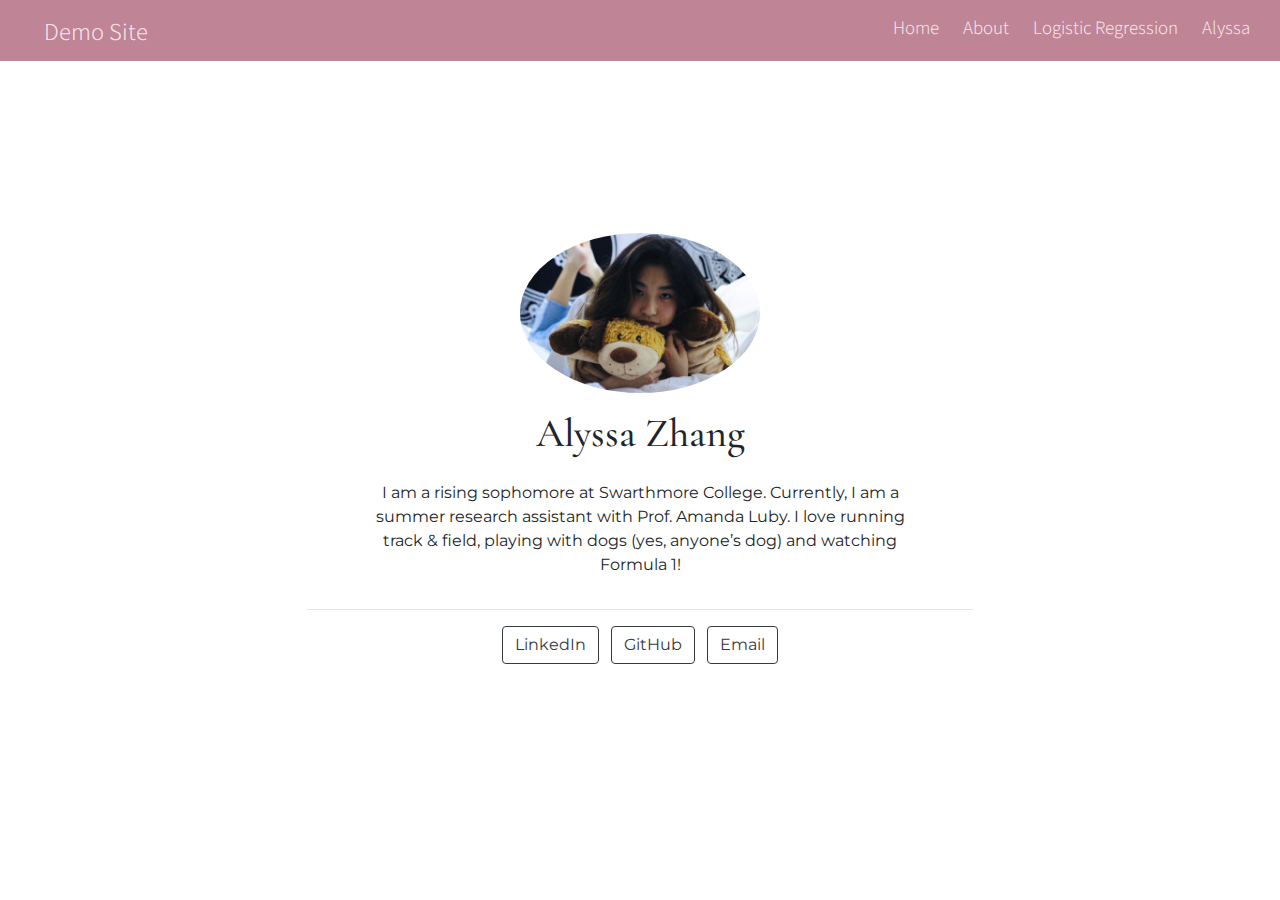
==== docs/alyssa.html @ 3f83a87a "completed logistic.Rmd" ====
<!doctype html>
<html lang="en">
  <head>
    <!-- Required meta tags -->
    <meta charset="utf-8">
    <meta name="viewport" content="width=device-width, initial-scale=1, shrink-to-fit=no">

    <!-- Bootstrap CSS -->
    <link rel="stylesheet" href="https://stackpath.bootstrapcdn.com/bootstrap/4.5.0/css/bootstrap.min.css">

    <title>Alyssa Zhang</title>

    
          <!--radix_placeholder_navigation_in_header-->
          <meta name="distill:offset" content=""/>

          <script type="application/javascript">

            window.headroom_prevent_pin = false;

            window.document.addEventListener("DOMContentLoaded", function (event) {

              // initialize headroom for banner
              var header = $('header').get(0);
              var headerHeight = header.offsetHeight;
              var headroom = new Headroom(header, {
                tolerance: 5,
                onPin : function() {
                  if (window.headroom_prevent_pin) {
                    window.headroom_prevent_pin = false;
                    headroom.unpin();
                  }
                }
              });
              headroom.init();
              if(window.location.hash)
                headroom.unpin();
              $(header).addClass('headroom--transition');

              // offset scroll location for banner on hash change
              // (see: https://github.com/WickyNilliams/headroom.js/issues/38)
              window.addEventListener("hashchange", function(event) {
                window.scrollTo(0, window.pageYOffset - (headerHeight + 25));
              });

              // responsive menu
              $('.distill-site-header').each(function(i, val) {
                var topnav = $(this);
                var toggle = topnav.find('.nav-toggle');
                toggle.on('click', function() {
                  topnav.toggleClass('responsive');
                });
              });

              // nav dropdowns
              $('.nav-dropbtn').click(function(e) {
                $(this).next('.nav-dropdown-content').toggleClass('nav-dropdown-active');
                $(this).parent().siblings('.nav-dropdown')
                   .children('.nav-dropdown-content').removeClass('nav-dropdown-active');
              });
              $("body").click(function(e){
                $('.nav-dropdown-content').removeClass('nav-dropdown-active');
              });
              $(".nav-dropdown").click(function(e){
                e.stopPropagation();
              });
            });
          </script>

          <style type="text/css">

          /* Theme (user-documented overrideables for nav appearance) */

          .distill-site-nav {
            color: rgba(255, 255, 255, 0.8);
            background-color: #0F2E3D;
            font-size: 15px;
            font-weight: 300;
          }

          .distill-site-nav a {
            color: inherit;
            text-decoration: none;
          }

          .distill-site-nav a:hover {
            color: white;
          }

          @media print {
            .distill-site-nav {
              display: none;
            }
          }

          .distill-site-header {

          }

          .distill-site-footer {

          }


          /* Site Header */

          .distill-site-header {
            width: 100%;
            box-sizing: border-box;
            z-index: 3;
          }

          .distill-site-header .nav-left {
            display: inline-block;
            margin-left: 8px;
          }

          @media screen and (max-width: 768px) {
            .distill-site-header .nav-left {
              margin-left: 0;
            }
          }


          .distill-site-header .nav-right {
            float: right;
            margin-right: 8px;
          }

          .distill-site-header a,
          .distill-site-header .title {
            display: inline-block;
            text-align: center;
            padding: 14px 10px 14px 10px;
          }

          .distill-site-header .title {
            font-size: 18px;
            min-width: 150px;
          }

          .distill-site-header .logo {
            padding: 0;
          }

          .distill-site-header .logo img {
            display: none;
            max-height: 20px;
            width: auto;
            margin-bottom: -4px;
          }

          .distill-site-header .nav-image img {
            max-height: 18px;
            width: auto;
            display: inline-block;
            margin-bottom: -3px;
          }



          @media screen and (min-width: 1000px) {
            .distill-site-header .logo img {
              display: inline-block;
            }
            .distill-site-header .nav-left {
              margin-left: 20px;
            }
            .distill-site-header .nav-right {
              margin-right: 20px;
            }
            .distill-site-header .title {
              padding-left: 12px;
            }
          }


          .distill-site-header .nav-toggle {
            display: none;
          }

          .nav-dropdown {
            display: inline-block;
            position: relative;
          }

          .nav-dropdown .nav-dropbtn {
            border: none;
            outline: none;
            color: rgba(255, 255, 255, 0.8);
            padding: 16px 10px;
            background-color: transparent;
            font-family: inherit;
            font-size: inherit;
            font-weight: inherit;
            margin: 0;
            margin-top: 1px;
            z-index: 2;
          }

          .nav-dropdown-content {
            display: none;
            position: absolute;
            background-color: white;
            min-width: 200px;
            border: 1px solid rgba(0,0,0,0.15);
            border-radius: 4px;
            box-shadow: 0px 8px 16px 0px rgba(0,0,0,0.1);
            z-index: 1;
            margin-top: 2px;
            white-space: nowrap;
            padding-top: 4px;
            padding-bottom: 4px;
          }

          .nav-dropdown-content hr {
            margin-top: 4px;
            margin-bottom: 4px;
            border: none;
            border-bottom: 1px solid rgba(0, 0, 0, 0.1);
          }

          .nav-dropdown-active {
            display: block;
          }

          .nav-dropdown-content a, .nav-dropdown-content .nav-dropdown-header {
            color: black;
            padding: 6px 24px;
            text-decoration: none;
            display: block;
            text-align: left;
          }

          .nav-dropdown-content .nav-dropdown-header {
            display: block;
            padding: 5px 24px;
            padding-bottom: 0;
            text-transform: uppercase;
            font-size: 14px;
            color: #999999;
            white-space: nowrap;
          }

          .nav-dropdown:hover .nav-dropbtn {
            color: white;
          }

          .nav-dropdown-content a:hover {
            background-color: #ddd;
            color: black;
          }

          .nav-right .nav-dropdown-content {
            margin-left: -45%;
            right: 0;
          }

          @media screen and (max-width: 768px) {
            .distill-site-header a, .distill-site-header .nav-dropdown  {display: none;}
            .distill-site-header a.nav-toggle {
              float: right;
              display: block;
            }
            .distill-site-header .title {
              margin-left: 0;
            }
            .distill-site-header .nav-right {
              margin-right: 0;
            }
            .distill-site-header {
              overflow: hidden;
            }
            .nav-right .nav-dropdown-content {
              margin-left: 0;
            }
          }


          @media screen and (max-width: 768px) {
            .distill-site-header.responsive {position: relative; min-height: 500px; }
            .distill-site-header.responsive a.nav-toggle {
              position: absolute;
              right: 0;
              top: 0;
            }
            .distill-site-header.responsive a,
            .distill-site-header.responsive .nav-dropdown {
              display: block;
              text-align: left;
            }
            .distill-site-header.responsive .nav-left,
            .distill-site-header.responsive .nav-right {
              width: 100%;
            }
            .distill-site-header.responsive .nav-dropdown {float: none;}
            .distill-site-header.responsive .nav-dropdown-content {position: relative;}
            .distill-site-header.responsive .nav-dropdown .nav-dropbtn {
              display: block;
              width: 100%;
              text-align: left;
            }
          }

          /* Site Footer */

          .distill-site-footer {
            width: 100%;
            overflow: hidden;
            box-sizing: border-box;
            z-index: 3;
            margin-top: 30px;
            padding-top: 30px;
            padding-bottom: 30px;
            text-align: center;
          }

          /* Headroom */

          d-title {
            padding-top: 6rem;
          }

          @media print {
            d-title {
              padding-top: 4rem;
            }
          }

          .headroom {
            z-index: 1000;
            position: fixed;
            top: 0;
            left: 0;
            right: 0;
          }

          .headroom--transition {
            transition: all .4s ease-in-out;
          }

          .headroom--unpinned {
            top: -100px;
          }

          .headroom--pinned {
            top: 0;
          }

          /* adjust viewport for navbar height */
          /* helps vertically center bootstrap (non-distill) content */
          .min-vh-100 {
            min-height: calc(100vh - 100px) !important;
          }

          </style>

          <script src="site_libs/jquery-1.11.3/jquery.min.js"></script>
          <link href="site_libs/font-awesome-5.1.0/css/all.css" rel="stylesheet"/>
          <link href="site_libs/font-awesome-5.1.0/css/v4-shims.css" rel="stylesheet"/>
          <script src="site_libs/headroom-0.9.4/headroom.min.js"></script>
          <script src="site_libs/autocomplete-0.37.1/autocomplete.min.js"></script>
          <script src="site_libs/fuse-6.4.1/fuse.min.js"></script>

          <script type="application/javascript">

          function getMeta(metaName) {
            var metas = document.getElementsByTagName('meta');
            for (let i = 0; i < metas.length; i++) {
              if (metas[i].getAttribute('name') === metaName) {
                return metas[i].getAttribute('content');
              }
            }
            return '';
          }

          function offsetURL(url) {
            var offset = getMeta('distill:offset');
            return offset ? offset + '/' + url : url;
          }

          function createFuseIndex() {

            // create fuse index
            var options = {
              keys: [
                { name: 'title', weight: 20 },
                { name: 'categories', weight: 15 },
                { name: 'description', weight: 10 },
                { name: 'contents', weight: 5 },
              ],
              ignoreLocation: true,
              threshold: 0
            };
            var fuse = new window.Fuse([], options);

            // fetch the main search.json
            return fetch(offsetURL('search.json'))
              .then(function(response) {
                if (response.status == 200) {
                  return response.json().then(function(json) {
                    // index main articles
                    json.articles.forEach(function(article) {
                      fuse.add(article);
                    });
                    // download collections and index their articles
                    return Promise.all(json.collections.map(function(collection) {
                      return fetch(offsetURL(collection)).then(function(response) {
                        if (response.status === 200) {
                          return response.json().then(function(articles) {
                            articles.forEach(function(article) {
                              fuse.add(article);
                            });
                          })
                        } else {
                          return Promise.reject(
                            new Error('Unexpected status from search index request: ' +
                                      response.status)
                          );
                        }
                      });
                    })).then(function() {
                      return fuse;
                    });
                  });

                } else {
                  return Promise.reject(
                    new Error('Unexpected status from search index request: ' +
                                response.status)
                  );
                }
              });
          }

          window.document.addEventListener("DOMContentLoaded", function (event) {

            // get search element (bail if we don't have one)
            var searchEl = window.document.getElementById('distill-search');
            if (!searchEl)
              return;

            createFuseIndex()
              .then(function(fuse) {

                // make search box visible
                searchEl.classList.remove('hidden');

                // initialize autocomplete
                var options = {
                  autoselect: true,
                  hint: false,
                  minLength: 2,
                };
                window.autocomplete(searchEl, options, [{
                  source: function(query, callback) {
                    const searchOptions = {
                      isCaseSensitive: false,
                      shouldSort: true,
                      minMatchCharLength: 2,
                      limit: 10,
                    };
                    var results = fuse.search(query, searchOptions);
                    callback(results
                      .map(function(result) { return result.item; })
                    );
                  },
                  templates: {
                    suggestion: function(suggestion) {
                      var img = suggestion.preview && Object.keys(suggestion.preview).length > 0
                        ? `<img src="${offsetURL(suggestion.preview)}"</img>`
                        : '';
                      var html = `
                        <div class="search-item">
                          <h3>${suggestion.title}</h3>
                          <div class="search-item-description">
                            ${suggestion.description || ''}
                          </div>
                          <div class="search-item-preview">
                            ${img}
                          </div>
                        </div>
                      `;
                      return html;
                    }
                  }
                }]).on('autocomplete:selected', function(event, suggestion) {
                  window.location.href = offsetURL(suggestion.path);
                });
                // remove inline display style on autocompleter (we want to
                // manage responsive display via css)
                $('.algolia-autocomplete').css("display", "");
              })
              .catch(function(error) {
                console.log(error);
              });

          });

          </script>

          <style type="text/css">

          .nav-search {
            font-size: x-small;
          }

          /* Algolioa Autocomplete */

          .algolia-autocomplete {
            display: inline-block;
            margin-left: 10px;
            vertical-align: sub;
            background-color: white;
            color: black;
            padding: 6px;
            padding-top: 8px;
            padding-bottom: 0;
            border-radius: 6px;
            border: 1px #0F2E3D solid;
            width: 180px;
          }


          @media screen and (max-width: 768px) {
            .distill-site-nav .algolia-autocomplete {
              display: none;
              visibility: hidden;
            }
            .distill-site-nav.responsive .algolia-autocomplete {
              display: inline-block;
              visibility: visible;
            }
            .distill-site-nav.responsive .algolia-autocomplete .aa-dropdown-menu {
              margin-left: 0;
              width: 400px;
              max-height: 400px;
            }
          }

          .algolia-autocomplete .aa-input, .algolia-autocomplete .aa-hint {
            width: 90%;
            outline: none;
            border: none;
          }

          .algolia-autocomplete .aa-hint {
            color: #999;
          }
          .algolia-autocomplete .aa-dropdown-menu {
            width: 550px;
            max-height: 70vh;
            overflow-x: visible;
            overflow-y: scroll;
            padding: 5px;
            margin-top: 3px;
            margin-left: -150px;
            background-color: #fff;
            border-radius: 5px;
            border: 1px solid #999;
            border-top: none;
          }

          .algolia-autocomplete .aa-dropdown-menu .aa-suggestion {
            cursor: pointer;
            padding: 5px 4px;
            border-bottom: 1px solid #eee;
          }

          .algolia-autocomplete .aa-dropdown-menu .aa-suggestion:last-of-type {
            border-bottom: none;
            margin-bottom: 2px;
          }

          .algolia-autocomplete .aa-dropdown-menu .aa-suggestion .search-item {
            overflow: hidden;
            font-size: 0.8em;
            line-height: 1.4em;
          }

          .algolia-autocomplete .aa-dropdown-menu .aa-suggestion .search-item h3 {
            font-size: 1rem;
            margin-block-start: 0;
            margin-block-end: 5px;
          }

          .algolia-autocomplete .aa-dropdown-menu .aa-suggestion .search-item-description {
            display: inline-block;
            overflow: hidden;
            height: 2.8em;
            width: 80%;
            margin-right: 4%;
          }

          .algolia-autocomplete .aa-dropdown-menu .aa-suggestion .search-item-preview {
            display: inline-block;
            width: 15%;
          }

          .algolia-autocomplete .aa-dropdown-menu .aa-suggestion .search-item-preview img {
            height: 3em;
            width: auto;
            display: none;
          }

          .algolia-autocomplete .aa-dropdown-menu .aa-suggestion .search-item-preview img[src] {
            display: initial;
          }

          .algolia-autocomplete .aa-dropdown-menu .aa-suggestion.aa-cursor {
            background-color: #eee;
          }
          .algolia-autocomplete .aa-dropdown-menu .aa-suggestion em {
            font-weight: bold;
            font-style: normal;
          }

          </style>


          <!--/radix_placeholder_navigation_in_header-->
          <!--radix_placeholder_site_in_header-->
          <!--/radix_placeholder_site_in_header-->
          
          <style type="text/css">
          body {
            padding-top: 60px;
          }
          </style>
          <style type="text/css">
          /* base variables */

          /* Edit the CSS properties in this file to create a custom
             Distill theme. Only edit values in the right column
             for each row; values shown are the CSS defaults.
             To return any property to the default,
             you may set its value to: unset
             All rows must end with a semi-colon.                      */

          /* Optional: embed custom fonts here with `@import`          */
          /* This must remain at the top of this file.                 */



          html {
            /*-- Main font sizes --*/
            --title-size:      50px;
            --body-size:       1.06rem;
            --code-size:       14px;
            --aside-size:      12px;
            --fig-cap-size:    13px;
            /*-- Main font colors --*/
            --title-color:     #000000;
            --header-color:    rgba(0, 0, 0, 0.8);
            --body-color:      rgba(0, 0, 0, 0.8);
            --aside-color:     rgba(0, 0, 0, 0.6);
            --fig-cap-color:   rgba(0, 0, 0, 0.6);
            /*-- Specify custom fonts ~~~ must be imported above   --*/
            --heading-font:    sans-serif;
            --mono-font:       monospace;
            --body-font:       sans-serif;
            --navbar-font:     sans-serif;  /* websites + blogs only */
          }

          /*-- ARTICLE METADATA --*/
          d-byline {
            --heading-size:    0.6rem;
            --heading-color:   rgba(0, 0, 0, 0.5);
            --body-size:       0.8rem;
            --body-color:      rgba(0, 0, 0, 0.8);
          }

          /*-- ARTICLE TABLE OF CONTENTS --*/
          .d-contents {
            --heading-size:    18px;
            --contents-size:   13px;
          }

          /*-- ARTICLE APPENDIX --*/
          d-appendix {
            --heading-size:    15px;
            --heading-color:   rgba(0, 0, 0, 0.65);
            --text-size:       0.8em;
            --text-color:      rgba(0, 0, 0, 0.5);
          }

          /*-- WEBSITE HEADER + FOOTER --*/
          /* These properties only apply to Distill sites and blogs  */

          .distill-site-header {
            --title-size:       18px;
            --text-color:       rgba(255, 255, 255, 0.8);
            --text-size:        15px;
            --hover-color:      white;
            --bkgd-color:       #0F2E3D;
          }

          .distill-site-footer {
            --text-color:       rgba(255, 255, 255, 0.8);
            --text-size:        15px;
            --hover-color:      white;
            --bkgd-color:       #0F2E3D;
          }

          /*-- Additional custom styles --*/
          /* Add any additional CSS rules below                      */
          </style>
          <style type="text/css">
          /* base variables */

          /* Edit the CSS properties in this file to create a custom
             Distill theme. Only edit values in the right column
             for each row; values shown are the CSS defaults.
             To return any property to the default,
             you may set its value to: unset
             All rows must end with a semi-colon.                      */

          /* Optional: embed custom fonts here with `@import`          */
          /* This must remain at the top of this file.                 */

          @import url('https://fonts.googleapis.com/css2?family=Cormorant+Garamond:wght@500&display=swap');
          @import url('https://fonts.googleapis.com/css2?family=Montserrat:wght@300&display=swap');
          @import url('https://fonts.googleapis.com/css2?family=Noto+Sans+JP&display=swap');
          @import url('https://fonts.googleapis.com/css2?family=Courier+Prime&display=swap');


          html {
            /*-- Main font sizes --*/
            --title-size:      55px;
            --body-size:       1.06rem;
            --code-size:       14px;
            --aside-size:      12px;
            --fig-cap-size:    13px;
            /*-- Main font colors --*/
            --title-color:     #000000;
            --header-color:    rgba(0, 0, 0, 0.8);
            --body-color:      rgba(0, 0, 0, 0.8);
            --aside-color:     rgba(0, 0, 0, 0.6);
            --fig-cap-color:   rgba(0, 0, 0, 0.6);
            /*-- Specify custom fonts ~~~ must be imported above   --*/
            --heading-font:    'Cormorant Garamond', serif;
            --mono-font:       'Courier Prime', monospace;
            --body-font:       'Montserrat', sans-serif;
            --navbar-font:     'Noto Sans JP', sans-serif;  /* websites + blogs only */
          }

          /*-- ARTICLE METADATA --*/
          d-byline {
            --heading-size:    0.6rem;
            --heading-color:   rgba(0, 0, 0, 0.5);
            --body-size:       0.8rem;
            --body-color:      rgba(0, 0, 0, 0.8);
          }

          /*-- ARTICLE TABLE OF CONTENTS --*/
          .d-contents {
            --heading-size:    18px;
            --contents-size:   13px;
          }

          /*-- ARTICLE APPENDIX --*/
          d-appendix {
            --heading-size:    15px;
            --heading-color:   rgba(0, 0, 0, 0.65);
            --text-size:       0.8em;
            --text-color:      rgba(0, 0, 0, 0.5);
          }

          /*-- WEBSITE HEADER + FOOTER --*/
          /* These properties only apply to Distill sites and blogs  */

          .distill-site-header {
            --title-size:       22px;
            --text-color:       rgba(255, 255, 255, 0.8);
            --text-size:        17px;
            --hover-color:      white;
            --bkgd-color:       #C08497;
          }

          .distill-site-footer {
            --text-color:       rgba(255, 255, 255, 0.8);
            --text-size:        15px;
            --hover-color:      white;
            --bkgd-color:       #C08497;
          }

          /*-- Additional custom styles --*/
          /* Add any additional CSS rules below                      */
          </style>
          <style type="text/css">
          /* base style */

          /* FONT FAMILIES */

          :root {
            --heading-default: -apple-system, BlinkMacSystemFont, "Segoe UI", Roboto, Oxygen, Ubuntu, Cantarell, "Fira Sans", "Droid Sans", "Helvetica Neue", Arial, sans-serif;
            --mono-default: Consolas, Monaco, 'Andale Mono', 'Ubuntu Mono', monospace;
            --body-default: -apple-system, BlinkMacSystemFont, "Segoe UI", Roboto, Oxygen, Ubuntu, Cantarell, "Fira Sans", "Droid Sans", "Helvetica Neue", Arial, sans-serif;
          }

          body,
          .posts-list .post-preview p,
          .posts-list .description p {
            font-family: var(--body-font), var(--body-default);
          }

          h1, h2, h3, h4, h5, h6,
          .posts-list .post-preview h2,
          .posts-list .description h2 {
            font-family: var(--heading-font), var(--heading-default);
          }

          d-article div.sourceCode code,
          d-article pre code {
            font-family: var(--mono-font), var(--mono-default);
          }


          /*-- TITLE --*/
          d-title h1,
          .posts-list > h1 {
            color: var(--title-color, black);
          }

          d-title h1 {
            font-size: var(--title-size, 50px);
          }

          /*-- HEADERS --*/
          d-article h1,
          d-article h2,
          d-article h3,
          d-article h4,
          d-article h5,
          d-article h6 {
            color: var(--header-color, rgba(0, 0, 0, 0.8));
          }

          /*-- BODY --*/
          d-article > p,  /* only text inside of <p> tags */
          d-article > ul, /* lists */
          d-article > ol {
            color: var(--body-color, rgba(0, 0, 0, 0.8));
            font-size: var(--body-size, 1.06rem);
          }


          /*-- CODE --*/
          d-article div.sourceCode code,
          d-article pre code {
            font-size: var(--code-size, 14px);
          }

          /*-- ASIDE --*/
          d-article aside {
            font-size: var(--aside-size, 12px);
            color: var(--aside-color, rgba(0, 0, 0, 0.6));
          }

          /*-- FIGURE CAPTIONS --*/
          figure .caption,
          figure figcaption,
          .figure .caption {
            font-size: var(--fig-cap-size, 13px);
            color: var(--fig-cap-color, rgba(0, 0, 0, 0.6));
          }

          /*-- METADATA --*/
          d-byline h3 {
            font-size: var(--heading-size, 0.6rem);
            color: var(--heading-color, rgba(0, 0, 0, 0.5));
          }

          d-byline {
            font-size: var(--body-size, 0.8rem);
            color: var(--body-color, rgba(0, 0, 0, 0.8));
          }

          d-byline a,
          d-article d-byline a {
            color: var(--body-color, rgba(0, 0, 0, 0.8));
          }

          /*-- TABLE OF CONTENTS --*/
          .d-contents nav h3 {
            font-size: var(--heading-size, 18px);
          }

          .d-contents nav a {
            font-size: var(--contents-size, 13px);
          }

          /*-- APPENDIX --*/
          d-appendix h3 {
            font-size: var(--heading-size, 15px);
            color: var(--heading-color, rgba(0, 0, 0, 0.65));
          }

          d-appendix {
            font-size: var(--text-size, 0.8em);
            color: var(--text-color, rgba(0, 0, 0, 0.5));
          }

          d-appendix d-footnote-list a.footnote-backlink {
            color: var(--text-color, rgba(0, 0, 0, 0.5));
          }

          /*-- WEBSITE HEADER + FOOTER --*/
          .distill-site-header .title {
            font-size: var(--title-size, 18px);
            font-family: var(--navbar-font), var(--heading-default);
          }

          .distill-site-header a,
          .nav-dropdown .nav-dropbtn {
            font-family: var(--navbar-font), var(--heading-default);
          }

          .nav-dropdown .nav-dropbtn {
            color: var(--text-color, rgba(255, 255, 255, 0.8));
            font-size: var(--text-size, 15px);
          }

          .distill-site-header a:hover,
          .nav-dropdown:hover .nav-dropbtn {
            color: var(--hover-color, white);
          }

          .distill-site-header {
            font-size: var(--text-size, 15px);
            color: var(--text-color, rgba(255, 255, 255, 0.8));
            background-color: var(--bkgd-color, #0F2E3D);
          }

          .distill-site-footer {
            font-size: var(--text-size, 15px);
            color: var(--text-color, rgba(255, 255, 255, 0.8));
            background-color: var(--bkgd-color, #0F2E3D);
          }

          .distill-site-footer a:hover {
            color: var(--hover-color, white);
          }</style>
          <script src="/Library/Frameworks/R.framework/Versions/4.0/Resources/library/rmarkdown/rmd/h/pandoc/header-attrs.js"></script>
    
    
  </head>
  <body>

          <!--radix_placeholder_navigation_before_body-->
          <header class="header header--fixed" role="banner">
          <nav class="distill-site-nav distill-site-header">
          <div class="nav-left">
          <a href="index.html" class="title">Demo Site</a>
          </div>
          <div class="nav-right">
          <a href="index.html">Home</a>
          <a href="about.html">About</a>
          <a href="logistic.html">Logistic Regression</a>
          <a href="alyssa.html">Alyssa</a>
          <a href="javascript:void(0);" class="nav-toggle">&#9776;</a>
          </div>
          </nav>
          </header>
          <!--/radix_placeholder_navigation_before_body-->
          <!--radix_placeholder_site_before_body-->
          <!--/radix_placeholder_site_before_body-->
    
    <div class="container min-vh-100">
      <div class="row min-vh-100 justify-content-center align-items-center">
        <div class="col-12 text-center">
          <img src=alyssa.jpg style="height:10rem" class="rounded-circle">
          <div class="mt-3">
            <h1>Alyssa Zhang</h1>
          </div>
          <div class="row justify-content-center align-items-center">
            <div class="col-6 mt-3 text-center d-none d-sm-block">
              <p>I am a rising sophomore at Swarthmore College. Currently, I am a summer research assistant with Prof. Amanda Luby. I love running track &amp; field, playing with dogs (yes, anyone’s dog) and watching Formula 1!</p>
            </div>
            <div class="col-11 mt-3 text-center d-block d-sm-none">
              <p>I am a rising sophomore at Swarthmore College. Currently, I am a summer research assistant with Prof. Amanda Luby. I love running track &amp; field, playing with dogs (yes, anyone’s dog) and watching Formula 1!</p>
            </div>
          </div>

          <hr style="width:60%;"/>

          <div class="row justify-content-center align-items-center">
            <div class="col-8 text-center d-none d-sm-block">
              <ul class="list-inline">
                                <li class="list-inline-item">
                  <a href=https://www.linkedin.com/in/alyssa-zhang-13697a187/>
                    <button type="button" class="btn btn-outline-dark mb-2">
                      LinkedIn
                    </button>
                  </a>
                </li>
                                <li class="list-inline-item">
                  <a href=https://github.com/amzhang02>
                    <button type="button" class="btn btn-outline-dark mb-2">
                      GitHub
                    </button>
                  </a>
                </li>
                                <li class="list-inline-item">
                  <a href=mailto:amzhang02@gmail.com>
                    <button type="button" class="btn btn-outline-dark mb-2">
                      Email
                    </button>
                  </a>
                </li>
                              </ul>
            </div>
          </div>

          <div class="row justify-content-center align-items-center">
            <div class="col-8 m-1 text-center d-block d-sm-none">
              <div class="list-group">
                                <a href=https://www.linkedin.com/in/alyssa-zhang-13697a187/>
                  <button type="button" class="list-group-item list-group-item-action my-1 rounded">
                    LinkedIn
                  </button>
                </a>
                                <a href=https://github.com/amzhang02>
                  <button type="button" class="list-group-item list-group-item-action my-1 rounded">
                    GitHub
                  </button>
                </a>
                                <a href=mailto:amzhang02@gmail.com>
                  <button type="button" class="list-group-item list-group-item-action my-1 rounded">
                    Email
                  </button>
                </a>
                              </div>
            </div>
          </div>
        </div>
      </div>
    </div>

    <!-- Optional JavaScript -->
    <!-- jQuery first, then Popper.js, then Bootstrap JS -->
    <script src="https://code.jquery.com/jquery-3.5.1.slim.min.js" integrity="sha384-DfXdz2htPH0lsSSs5nCTpuj/zy4C+OGpamoFVy38MVBnE+IbbVYUew+OrCXaRkfj" crossorigin="anonymous"></script>
    <script src="https://cdn.jsdelivr.net/npm/popper.js@1.16.0/dist/umd/popper.min.js" integrity="sha384-Q6E9RHvbIyZFJoft+2mJbHaEWldlvI9IOYy5n3zV9zzTtmI3UksdQRVvoxMfooAo" crossorigin="anonymous"></script>
    <script src="https://stackpath.bootstrapcdn.com/bootstrap/4.5.0/js/bootstrap.min.js" integrity="sha384-OgVRvuATP1z7JjHLkuOU7Xw704+h835Lr+6QL9UvYjZE3Ipu6Tp75j7Bh/kR0JKI" crossorigin="anonymous"></script>

          <!--radix_placeholder_site_after_body-->
          <!--/radix_placeholder_site_after_body-->
          <!--radix_placeholder_navigation_after_body-->
          <!--/radix_placeholder_navigation_after_body-->
    
  </body>
</html>
---- docs/site_libs/font-awesome-5.1.0/css/all.css ----
/*!
 * Font Awesome Free 5.1.0 by @fontawesome - https://fontawesome.com
 * License - https://fontawesome.com/license (Icons: CC BY 4.0, Fonts: SIL OFL 1.1, Code: MIT License)
 */
.fa,.fab,.fal,.far,.fas{-moz-osx-font-smoothing:grayscale;-webkit-font-smoothing:antialiased;display:inline-block;font-style:normal;font-variant:normal;text-rendering:auto;line-height:1}.fa-lg{font-size:1.33333em;line-height:.75em;vertical-align:-.0667em}.fa-xs{font-size:.75em}.fa-sm{font-size:.875em}.fa-1x{font-size:1em}.fa-2x{font-size:2em}.fa-3x{font-size:3em}.fa-4x{font-size:4em}.fa-5x{font-size:5em}.fa-6x{font-size:6em}.fa-7x{font-size:7em}.fa-8x{font-size:8em}.fa-9x{font-size:9em}.fa-10x{font-size:10em}.fa-fw{text-align:center;width:1.25em}.fa-ul{list-style-type:none;margin-left:2.5em;padding-left:0}.fa-ul>li{position:relative}.fa-li{left:-2em;position:absolute;text-align:center;width:2em;line-height:inherit}.fa-border{border:.08em solid #eee;border-radius:.1em;padding:.2em .25em .15em}.fa-pull-left{float:left}.fa-pull-right{float:right}.fa.fa-pull-left,.fab.fa-pull-left,.fal.fa-pull-left,.far.fa-pull-left,.fas.fa-pull-left{margin-right:.3em}.fa.fa-pull-right,.fab.fa-pull-right,.fal.fa-pull-right,.far.fa-pull-right,.fas.fa-pull-right{margin-left:.3em}.fa-spin{animation:a 2s infinite linear}.fa-pulse{animation:a 1s infinite steps(8)}@keyframes a{0%{transform:rotate(0deg)}to{transform:rotate(1turn)}}.fa-rotate-90{-ms-filter:"progid:DXImageTransform.Microsoft.BasicImage(rotation=1)";transform:rotate(90deg)}.fa-rotate-180{-ms-filter:"progid:DXImageTransform.Microsoft.BasicImage(rotation=2)";transform:rotate(180deg)}.fa-rotate-270{-ms-filter:"progid:DXImageTransform.Microsoft.BasicImage(rotation=3)";transform:rotate(270deg)}.fa-flip-horizontal{-ms-filter:"progid:DXImageTransform.Microsoft.BasicImage(rotation=0, mirror=1)";transform:scaleX(-1)}.fa-flip-vertical{transform:scaleY(-1)}.fa-flip-horizontal.fa-flip-vertical,.fa-flip-vertical{-ms-filter:"progid:DXImageTransform.Microsoft.BasicImage(rotation=2, mirror=1)"}.fa-flip-horizontal.fa-flip-vertical{transform:scale(-1)}:root .fa-flip-horizontal,:root .fa-flip-vertical,:root .fa-rotate-90,:root .fa-rotate-180,:root .fa-rotate-270{-webkit-filter:none;filter:none}.fa-stack{display:inline-block;height:2em;line-height:2em;position:relative;vertical-align:middle;width:2em}.fa-stack-1x,.fa-stack-2x{left:0;position:absolute;text-align:center;width:100%}.fa-stack-1x{line-height:inherit}.fa-stack-2x{font-size:2em}.fa-inverse{color:#fff}.fa-500px:before{content:"\f26e"}.fa-accessible-icon:before{content:"\f368"}.fa-accusoft:before{content:"\f369"}.fa-address-book:before{content:"\f2b9"}.fa-address-card:before{content:"\f2bb"}.fa-adjust:before{content:"\f042"}.fa-adn:before{content:"\f170"}.fa-adversal:before{content:"\f36a"}.fa-affiliatetheme:before{content:"\f36b"}.fa-algolia:before{content:"\f36c"}.fa-align-center:before{content:"\f037"}.fa-align-justify:before{content:"\f039"}.fa-align-left:before{content:"\f036"}.fa-align-right:before{content:"\f038"}.fa-allergies:before{content:"\f461"}.fa-amazon:before{content:"\f270"}.fa-amazon-pay:before{content:"\f42c"}.fa-ambulance:before{content:"\f0f9"}.fa-american-sign-language-interpreting:before{content:"\f2a3"}.fa-amilia:before{content:"\f36d"}.fa-anchor:before{content:"\f13d"}.fa-android:before{content:"\f17b"}.fa-angellist:before{content:"\f209"}.fa-angle-double-down:before{content:"\f103"}.fa-angle-double-left:before{content:"\f100"}.fa-angle-double-right:before{content:"\f101"}.fa-angle-double-up:before{content:"\f102"}.fa-angle-down:before{content:"\f107"}.fa-angle-left:before{content:"\f104"}.fa-angle-right:before{content:"\f105"}.fa-angle-up:before{content:"\f106"}.fa-angry:before{content:"\f556"}.fa-angrycreative:before{content:"\f36e"}.fa-angular:before{content:"\f420"}.fa-app-store:before{content:"\f36f"}.fa-app-store-ios:before{content:"\f370"}.fa-apper:before{content:"\f371"}.fa-apple:before{content:"\f179"}.fa-apple-pay:before{content:"\f415"}.fa-archive:before{content:"\f187"}.fa-archway:before{content:"\f557"}.fa-arrow-alt-circle-down:before{content:"\f358"}.fa-arrow-alt-circle-left:before{content:"\f359"}.fa-arrow-alt-circle-right:before{content:"\f35a"}.fa-arrow-alt-circle-up:before{content:"\f35b"}.fa-arrow-circle-down:before{content:"\f0ab"}.fa-arrow-circle-left:before{content:"\f0a8"}.fa-arrow-circle-right:before{content:"\f0a9"}.fa-arrow-circle-up:before{content:"\f0aa"}.fa-arrow-down:before{content:"\f063"}.fa-arrow-left:before{content:"\f060"}.fa-arrow-right:before{content:"\f061"}.fa-arrow-up:before{content:"\f062"}.fa-arrows-alt:before{content:"\f0b2"}.fa-arrows-alt-h:before{content:"\f337"}.fa-arrows-alt-v:before{content:"\f338"}.fa-assistive-listening-systems:before{content:"\f2a2"}.fa-asterisk:before{content:"\f069"}.fa-asymmetrik:before{content:"\f372"}.fa-at:before{content:"\f1fa"}.fa-atlas:before{content:"\f558"}.fa-audible:before{content:"\f373"}.fa-audio-description:before{content:"\f29e"}.fa-autoprefixer:before{content:"\f41c"}.fa-avianex:before{content:"\f374"}.fa-aviato:before{content:"\f421"}.fa-award:before{content:"\f559"}.fa-aws:before{content:"\f375"}.fa-backspace:before{content:"\f55a"}.fa-backward:before{content:"\f04a"}.fa-balance-scale:before{content:"\f24e"}.fa-ban:before{content:"\f05e"}.fa-band-aid:before{content:"\f462"}.fa-bandcamp:before{content:"\f2d5"}.fa-barcode:before{content:"\f02a"}.fa-bars:before{content:"\f0c9"}.fa-baseball-ball:before{content:"\f433"}.fa-basketball-ball:before{content:"\f434"}.fa-bath:before{content:"\f2cd"}.fa-battery-empty:before{content:"\f244"}.fa-battery-full:before{content:"\f240"}.fa-battery-half:before{content:"\f242"}.fa-battery-quarter:before{content:"\f243"}.fa-battery-three-quarters:before{content:"\f241"}.fa-bed:before{content:"\f236"}.fa-beer:before{content:"\f0fc"}.fa-behance:before{content:"\f1b4"}.fa-behance-square:before{content:"\f1b5"}.fa-bell:before{content:"\f0f3"}.fa-bell-slash:before{content:"\f1f6"}.fa-bezier-curve:before{content:"\f55b"}.fa-bicycle:before{content:"\f206"}.fa-bimobject:before{content:"\f378"}.fa-binoculars:before{content:"\f1e5"}.fa-birthday-cake:before{content:"\f1fd"}.fa-bitbucket:before{content:"\f171"}.fa-bitcoin:before{content:"\f379"}.fa-bity:before{content:"\f37a"}.fa-black-tie:before{content:"\f27e"}.fa-blackberry:before{content:"\f37b"}.fa-blender:before{content:"\f517"}.fa-blind:before{content:"\f29d"}.fa-blogger:before{content:"\f37c"}.fa-blogger-b:before{content:"\f37d"}.fa-bluetooth:before{content:"\f293"}.fa-bluetooth-b:before{content:"\f294"}.fa-bold:before{content:"\f032"}.fa-bolt:before{content:"\f0e7"}.fa-bomb:before{content:"\f1e2"}.fa-bong:before{content:"\f55c"}.fa-book:before{content:"\f02d"}.fa-book-open:before{content:"\f518"}.fa-bookmark:before{content:"\f02e"}.fa-bowling-ball:before{content:"\f436"}.fa-box:before{content:"\f466"}.fa-box-open:before{content:"\f49e"}.fa-boxes:before{content:"\f468"}.fa-braille:before{content:"\f2a1"}.fa-briefcase:before{content:"\f0b1"}.fa-briefcase-medical:before{content:"\f469"}.fa-broadcast-tower:before{content:"\f519"}.fa-broom:before{content:"\f51a"}.fa-brush:before{content:"\f55d"}.fa-btc:before{content:"\f15a"}.fa-bug:before{content:"\f188"}.fa-building:before{content:"\f1ad"}.fa-bullhorn:before{content:"\f0a1"}.fa-bullseye:before{content:"\f140"}.fa-burn:before{content:"\f46a"}.fa-buromobelexperte:before{content:"\f37f"}.fa-bus:before{content:"\f207"}.fa-bus-alt:before{content:"\f55e"}.fa-buysellads:before{content:"\f20d"}.fa-calculator:before{content:"\f1ec"}.fa-calendar:before{content:"\f133"}.fa-calendar-alt:before{content:"\f073"}.fa-calendar-check:before{content:"\f274"}.fa-calendar-minus:before{content:"\f272"}.fa-calendar-plus:before{content:"\f271"}.fa-calendar-times:before{content:"\f273"}.fa-camera:before{content:"\f030"}.fa-camera-retro:before{content:"\f083"}.fa-cannabis:before{content:"\f55f"}.fa-capsules:before{content:"\f46b"}.fa-car:before{content:"\f1b9"}.fa-caret-down:before{content:"\f0d7"}.fa-caret-left:before{content:"\f0d9"}.fa-caret-right:before{content:"\f0da"}.fa-caret-square-down:before{content:"\f150"}.fa-caret-square-left:before{content:"\f191"}.fa-caret-square-right:before{content:"\f152"}.fa-caret-square-up:before{content:"\f151"}.fa-caret-up:before{content:"\f0d8"}.fa-cart-arrow-down:before{content:"\f218"}.fa-cart-plus:before{content:"\f217"}.fa-cc-amazon-pay:before{content:"\f42d"}.fa-cc-amex:before{content:"\f1f3"}.fa-cc-apple-pay:before{content:"\f416"}.fa-cc-diners-club:before{content:"\f24c"}.fa-cc-discover:before{content:"\f1f2"}.fa-cc-jcb:before{content:"\f24b"}.fa-cc-mastercard:before{content:"\f1f1"}.fa-cc-paypal:before{content:"\f1f4"}.fa-cc-stripe:before{content:"\f1f5"}.fa-cc-visa:before{content:"\f1f0"}.fa-centercode:before{content:"\f380"}.fa-certificate:before{content:"\f0a3"}.fa-chalkboard:before{content:"\f51b"}.fa-chalkboard-teacher:before{content:"\f51c"}.fa-chart-area:before{content:"\f1fe"}.fa-chart-bar:before{content:"\f080"}.fa-chart-line:before{content:"\f201"}.fa-chart-pie:before{content:"\f200"}.fa-check:before{content:"\f00c"}.fa-check-circle:before{content:"\f058"}.fa-check-double:before{content:"\f560"}.fa-check-square:before{content:"\f14a"}.fa-chess:before{content:"\f439"}.fa-chess-bishop:before{content:"\f43a"}.fa-chess-board:before{content:"\f43c"}.fa-chess-king:before{content:"\f43f"}.fa-chess-knight:before{content:"\f441"}.fa-chess-pawn:before{content:"\f443"}.fa-chess-queen:before{content:"\f445"}.fa-chess-rook:before{content:"\f447"}.fa-chevron-circle-down:before{content:"\f13a"}.fa-chevron-circle-left:before{content:"\f137"}.fa-chevron-circle-right:before{content:"\f138"}.fa-chevron-circle-up:before{content:"\f139"}.fa-chevron-down:before{content:"\f078"}.fa-chevron-left:before{content:"\f053"}.fa-chevron-right:before{content:"\f054"}.fa-chevron-up:before{content:"\f077"}.fa-child:before{content:"\f1ae"}.fa-chrome:before{content:"\f268"}.fa-church:before{content:"\f51d"}.fa-circle:before{content:"\f111"}.fa-circle-notch:before{content:"\f1ce"}.fa-clipboard:before{content:"\f328"}.fa-clipboard-check:before{content:"\f46c"}.fa-clipboard-list:before{content:"\f46d"}.fa-clock:before{content:"\f017"}.fa-clone:before{content:"\f24d"}.fa-closed-captioning:before{content:"\f20a"}.fa-cloud:before{content:"\f0c2"}.fa-cloud-download-alt:before{content:"\f381"}.fa-cloud-upload-alt:before{content:"\f382"}.fa-cloudscale:before{content:"\f383"}.fa-cloudsmith:before{content:"\f384"}.fa-cloudversify:before{content:"\f385"}.fa-cocktail:before{content:"\f561"}.fa-code:before{content:"\f121"}.fa-code-branch:before{content:"\f126"}.fa-codepen:before{content:"\f1cb"}.fa-codiepie:before{content:"\f284"}.fa-coffee:before{content:"\f0f4"}.fa-cog:before{content:"\f013"}.fa-cogs:before{content:"\f085"}.fa-coins:before{content:"\f51e"}.fa-columns:before{content:"\f0db"}.fa-comment:before{content:"\f075"}.fa-comment-alt:before{content:"\f27a"}.fa-comment-dots:before{content:"\f4ad"}.fa-comment-slash:before{content:"\f4b3"}.fa-comments:before{content:"\f086"}.fa-compact-disc:before{content:"\f51f"}.fa-compass:before{content:"\f14e"}.fa-compress:before{content:"\f066"}.fa-concierge-bell:before{content:"\f562"}.fa-connectdevelop:before{content:"\f20e"}.fa-contao:before{content:"\f26d"}.fa-cookie:before{content:"\f563"}.fa-cookie-bite:before{content:"\f564"}.fa-copy:before{content:"\f0c5"}.fa-copyright:before{content:"\f1f9"}.fa-couch:before{content:"\f4b8"}.fa-cpanel:before{content:"\f388"}.fa-creative-commons:before{content:"\f25e"}.fa-creative-commons-by:before{content:"\f4e7"}.fa-creative-commons-nc:before{content:"\f4e8"}.fa-creative-commons-nc-eu:before{content:"\f4e9"}.fa-creative-commons-nc-jp:before{content:"\f4ea"}.fa-creative-commons-nd:before{content:"\f4eb"}.fa-creative-commons-pd:before{content:"\f4ec"}.fa-creative-commons-pd-alt:before{content:"\f4ed"}.fa-creative-commons-remix:before{content:"\f4ee"}.fa-creative-commons-sa:before{content:"\f4ef"}.fa-creative-commons-sampling:before{content:"\f4f0"}.fa-creative-commons-sampling-plus:before{content:"\f4f1"}.fa-creative-commons-share:before{content:"\f4f2"}.fa-credit-card:before{content:"\f09d"}.fa-crop:before{content:"\f125"}.fa-crop-alt:before{content:"\f565"}.fa-crosshairs:before{content:"\f05b"}.fa-crow:before{content:"\f520"}.fa-crown:before{content:"\f521"}.fa-css3:before{content:"\f13c"}.fa-css3-alt:before{content:"\f38b"}.fa-cube:before{content:"\f1b2"}.fa-cubes:before{content:"\f1b3"}.fa-cut:before{content:"\f0c4"}.fa-cuttlefish:before{content:"\f38c"}.fa-d-and-d:before{content:"\f38d"}.fa-dashcube:before{content:"\f210"}.fa-database:before{content:"\f1c0"}.fa-deaf:before{content:"\f2a4"}.fa-delicious:before{content:"\f1a5"}.fa-deploydog:before{content:"\f38e"}.fa-deskpro:before{content:"\f38f"}.fa-desktop:before{content:"\f108"}.fa-deviantart:before{content:"\f1bd"}.fa-diagnoses:before{content:"\f470"}.fa-dice:before{content:"\f522"}.fa-dice-five:before{content:"\f523"}.fa-dice-four:before{content:"\f524"}.fa-dice-one:before{content:"\f525"}.fa-dice-six:before{content:"\f526"}.fa-dice-three:before{content:"\f527"}.fa-dice-two:before{content:"\f528"}.fa-digg:before{content:"\f1a6"}.fa-digital-ocean:before{content:"\f391"}.fa-digital-tachograph:before{content:"\f566"}.fa-discord:before{content:"\f392"}.fa-discourse:before{content:"\f393"}.fa-divide:before{content:"\f529"}.fa-dizzy:before{content:"\f567"}.fa-dna:before{content:"\f471"}.fa-dochub:before{content:"\f394"}.fa-docker:before{content:"\f395"}.fa-dollar-sign:before{content:"\f155"}.fa-dolly:before{content:"\f472"}.fa-dolly-flatbed:before{content:"\f474"}.fa-donate:before{content:"\f4b9"}.fa-door-closed:before{content:"\f52a"}.fa-door-open:before{content:"\f52b"}.fa-dot-circle:before{content:"\f192"}.fa-dove:before{content:"\f4ba"}.fa-download:before{content:"\f019"}.fa-draft2digital:before{content:"\f396"}.fa-drafting-compass:before{content:"\f568"}.fa-dribbble:before{content:"\f17d"}.fa-dribbble-square:before{content:"\f397"}.fa-dropbox:before{content:"\f16b"}.fa-drum:before{content:"\f569"}.fa-drum-steelpan:before{content:"\f56a"}.fa-drupal:before{content:"\f1a9"}.fa-dumbbell:before{content:"\f44b"}.fa-dyalog:before{content:"\f399"}.fa-earlybirds:before{content:"\f39a"}.fa-ebay:before{content:"\f4f4"}.fa-edge:before{content:"\f282"}.fa-edit:before{content:"\f044"}.fa-eject:before{content:"\f052"}.fa-elementor:before{content:"\f430"}.fa-ellipsis-h:before{content:"\f141"}.fa-ellipsis-v:before{content:"\f142"}.fa-ember:before{content:"\f423"}.fa-empire:before{content:"\f1d1"}.fa-envelope:before{content:"\f0e0"}.fa-envelope-open:before{content:"\f2b6"}.fa-envelope-square:before{content:"\f199"}.fa-envira:before{content:"\f299"}.fa-equals:before{content:"\f52c"}.fa-eraser:before{content:"\f12d"}.fa-erlang:before{content:"\f39d"}.fa-ethereum:before{content:"\f42e"}.fa-etsy:before{content:"\f2d7"}.fa-euro-sign:before{content:"\f153"}.fa-exchange-alt:before{content:"\f362"}.fa-exclamation:before{content:"\f12a"}.fa-exclamation-circle:before{content:"\f06a"}.fa-exclamation-triangle:before{content:"\f071"}.fa-expand:before{content:"\f065"}.fa-expand-arrows-alt:before{content:"\f31e"}.fa-expeditedssl:before{content:"\f23e"}.fa-external-link-alt:before{content:"\f35d"}.fa-external-link-square-alt:before{content:"\f360"}.fa-eye:before{content:"\f06e"}.fa-eye-dropper:before{content:"\f1fb"}.fa-eye-slash:before{content:"\f070"}.fa-facebook:before{content:"\f09a"}.fa-facebook-f:before{content:"\f39e"}.fa-facebook-messenger:before{content:"\f39f"}.fa-facebook-square:before{content:"\f082"}.fa-fast-backward:before{content:"\f049"}.fa-fast-forward:before{content:"\f050"}.fa-fax:before{content:"\f1ac"}.fa-feather:before{content:"\f52d"}.fa-feather-alt:before{content:"\f56b"}.fa-female:before{content:"\f182"}.fa-fighter-jet:before{content:"\f0fb"}.fa-file:before{content:"\f15b"}.fa-file-alt:before{content:"\f15c"}.fa-file-archive:before{content:"\f1c6"}.fa-file-audio:before{content:"\f1c7"}.fa-file-code:before{content:"\f1c9"}.fa-file-contract:before{content:"\f56c"}.fa-file-download:before{content:"\f56d"}.fa-file-excel:before{content:"\f1c3"}.fa-file-export:before{content:"\f56e"}.fa-file-image:before{content:"\f1c5"}.fa-file-import:before{content:"\f56f"}.fa-file-invoice:before{content:"\f570"}.fa-file-invoice-dollar:before{content:"\f571"}.fa-file-medical:before{content:"\f477"}.fa-file-medical-alt:before{content:"\f478"}.fa-file-pdf:before{content:"\f1c1"}.fa-file-powerpoint:before{content:"\f1c4"}.fa-file-prescription:before{content:"\f572"}.fa-file-signature:before{content:"\f573"}.fa-file-upload:before{content:"\f574"}.fa-file-video:before{content:"\f1c8"}.fa-file-word:before{content:"\f1c2"}.fa-fill:before{content:"\f575"}.fa-fill-drip:before{content:"\f576"}.fa-film:before{content:"\f008"}.fa-filter:before{content:"\f0b0"}.fa-fingerprint:before{content:"\f577"}.fa-fire:before{content:"\f06d"}.fa-fire-extinguisher:before{content:"\f134"}.fa-firefox:before{content:"\f269"}.fa-first-aid:before{content:"\f479"}.fa-first-order:before{content:"\f2b0"}.fa-first-order-alt:before{content:"\f50a"}.fa-firstdraft:before{content:"\f3a1"}.fa-fish:before{content:"\f578"}.fa-flag:before{content:"\f024"}.fa-flag-checkered:before{content:"\f11e"}.fa-flask:before{content:"\f0c3"}.fa-flickr:before{content:"\f16e"}.fa-flipboard:before{content:"\f44d"}.fa-flushed:before{content:"\f579"}.fa-fly:before{content:"\f417"}.fa-folder:before{content:"\f07b"}.fa-folder-open:before{content:"\f07c"}.fa-font:before{content:"\f031"}.fa-font-awesome:before{content:"\f2b4"}.fa-font-awesome-alt:before{content:"\f35c"}.fa-font-awesome-flag:before{content:"\f425"}.fa-font-awesome-logo-full:before{content:"\f4e6"}.fa-fonticons:before{content:"\f280"}.fa-fonticons-fi:before{content:"\f3a2"}.fa-football-ball:before{content:"\f44e"}.fa-fort-awesome:before{content:"\f286"}.fa-fort-awesome-alt:before{content:"\f3a3"}.fa-forumbee:before{content:"\f211"}.fa-forward:before{content:"\f04e"}.fa-foursquare:before{content:"\f180"}.fa-free-code-camp:before{content:"\f2c5"}.fa-freebsd:before{content:"\f3a4"}.fa-frog:before{content:"\f52e"}.fa-frown:before{content:"\f119"}.fa-frown-open:before{content:"\f57a"}.fa-fulcrum:before{content:"\f50b"}.fa-futbol:before{content:"\f1e3"}.fa-galactic-republic:before{content:"\f50c"}.fa-galactic-senate:before{content:"\f50d"}.fa-gamepad:before{content:"\f11b"}.fa-gas-pump:before{content:"\f52f"}.fa-gavel:before{content:"\f0e3"}.fa-gem:before{content:"\f3a5"}.fa-genderless:before{content:"\f22d"}.fa-get-pocket:before{content:"\f265"}.fa-gg:before{content:"\f260"}.fa-gg-circle:before{content:"\f261"}.fa-gift:before{content:"\f06b"}.fa-git:before{content:"\f1d3"}.fa-git-square:before{content:"\f1d2"}.fa-github:before{content:"\f09b"}.fa-github-alt:before{content:"\f113"}.fa-github-square:before{content:"\f092"}.fa-gitkraken:before{content:"\f3a6"}.fa-gitlab:before{content:"\f296"}.fa-gitter:before{content:"\f426"}.fa-glass-martini:before{content:"\f000"}.fa-glass-martini-alt:before{content:"\f57b"}.fa-glasses:before{content:"\f530"}.fa-glide:before{content:"\f2a5"}.fa-glide-g:before{content:"\f2a6"}.fa-globe:before{content:"\f0ac"}.fa-globe-africa:before{content:"\f57c"}.fa-globe-americas:before{content:"\f57d"}.fa-globe-asia:before{content:"\f57e"}.fa-gofore:before{content:"\f3a7"}.fa-golf-ball:before{content:"\f450"}.fa-goodreads:before{content:"\f3a8"}.fa-goodreads-g:before{content:"\f3a9"}.fa-google:before{content:"\f1a0"}.fa-google-drive:before{content:"\f3aa"}.fa-google-play:before{content:"\f3ab"}.fa-google-plus:before{content:"\f2b3"}.fa-google-plus-g:before{content:"\f0d5"}.fa-google-plus-square:before{content:"\f0d4"}.fa-google-wallet:before{content:"\f1ee"}.fa-graduation-cap:before{content:"\f19d"}.fa-gratipay:before{content:"\f184"}.fa-grav:before{content:"\f2d6"}.fa-greater-than:before{content:"\f531"}.fa-greater-than-equal:before{content:"\f532"}.fa-grimace:before{content:"\f57f"}.fa-grin:before{content:"\f580"}.fa-grin-alt:before{content:"\f581"}.fa-grin-beam:before{content:"\f582"}.fa-grin-beam-sweat:before{content:"\f583"}.fa-grin-hearts:before{content:"\f584"}.fa-grin-squint:before{content:"\f585"}.fa-grin-squint-tears:before{content:"\f586"}.fa-grin-stars:before{content:"\f587"}.fa-grin-tears:before{content:"\f588"}.fa-grin-tongue:before{content:"\f589"}.fa-grin-tongue-squint:before{content:"\f58a"}.fa-grin-tongue-wink:before{content:"\f58b"}.fa-grin-wink:before{content:"\f58c"}.fa-grip-horizontal:before{content:"\f58d"}.fa-grip-vertical:before{content:"\f58e"}.fa-gripfire:before{content:"\f3ac"}.fa-grunt:before{content:"\f3ad"}.fa-gulp:before{content:"\f3ae"}.fa-h-square:before{content:"\f0fd"}.fa-hacker-news:before{content:"\f1d4"}.fa-hacker-news-square:before{content:"\f3af"}.fa-hand-holding:before{content:"\f4bd"}.fa-hand-holding-heart:before{content:"\f4be"}.fa-hand-holding-usd:before{content:"\f4c0"}.fa-hand-lizard:before{content:"\f258"}.fa-hand-paper:before{content:"\f256"}.fa-hand-peace:before{content:"\f25b"}.fa-hand-point-down:before{content:"\f0a7"}.fa-hand-point-left:before{content:"\f0a5"}.fa-hand-point-right:before{content:"\f0a4"}.fa-hand-point-up:before{content:"\f0a6"}.fa-hand-pointer:before{content:"\f25a"}.fa-hand-rock:before{content:"\f255"}.fa-hand-scissors:before{content:"\f257"}.fa-hand-spock:before{content:"\f259"}.fa-hands:before{content:"\f4c2"}.fa-hands-helping:before{content:"\f4c4"}.fa-handshake:before{content:"\f2b5"}.fa-hashtag:before{content:"\f292"}.fa-hdd:before{content:"\f0a0"}.fa-heading:before{content:"\f1dc"}.fa-headphones:before{content:"\f025"}.fa-headphones-alt:before{content:"\f58f"}.fa-headset:before{content:"\f590"}.fa-heart:before{content:"\f004"}.fa-heartbeat:before{content:"\f21e"}.fa-helicopter:before{content:"\f533"}.fa-highlighter:before{content:"\f591"}.fa-hips:before{content:"\f452"}.fa-hire-a-helper:before{content:"\f3b0"}.fa-history:before{content:"\f1da"}.fa-hockey-puck:before{content:"\f453"}.fa-home:before{content:"\f015"}.fa-hooli:before{content:"\f427"}.fa-hornbill:before{content:"\f592"}.fa-hospital:before{content:"\f0f8"}.fa-hospital-alt:before{content:"\f47d"}.fa-hospital-symbol:before{content:"\f47e"}.fa-hot-tub:before{content:"\f593"}.fa-hotel:before{content:"\f594"}.fa-hotjar:before{content:"\f3b1"}.fa-hourglass:before{content:"\f254"}.fa-hourglass-end:before{content:"\f253"}.fa-hourglass-half:before{content:"\f252"}.fa-hourglass-start:before{content:"\f251"}.fa-houzz:before{content:"\f27c"}.fa-html5:before{content:"\f13b"}.fa-hubspot:before{content:"\f3b2"}.fa-i-cursor:before{content:"\f246"}.fa-id-badge:before{content:"\f2c1"}.fa-id-card:before{content:"\f2c2"}.fa-id-card-alt:before{content:"\f47f"}.fa-image:before{content:"\f03e"}.fa-images:before{content:"\f302"}.fa-imdb:before{content:"\f2d8"}.fa-inbox:before{content:"\f01c"}.fa-indent:before{content:"\f03c"}.fa-industry:before{content:"\f275"}.fa-infinity:before{content:"\f534"}.fa-info:before{content:"\f129"}.fa-info-circle:before{content:"\f05a"}.fa-instagram:before{content:"\f16d"}.fa-internet-explorer:before{content:"\f26b"}.fa-ioxhost:before{content:"\f208"}.fa-italic:before{content:"\f033"}.fa-itunes:before{content:"\f3b4"}.fa-itunes-note:before{content:"\f3b5"}.fa-java:before{content:"\f4e4"}.fa-jedi-order:before{content:"\f50e"}.fa-jenkins:before{content:"\f3b6"}.fa-joget:before{content:"\f3b7"}.fa-joint:before{content:"\f595"}.fa-joomla:before{content:"\f1aa"}.fa-js:before{content:"\f3b8"}.fa-js-square:before{content:"\f3b9"}.fa-jsfiddle:before{content:"\f1cc"}.fa-key:before{content:"\f084"}.fa-keybase:before{content:"\f4f5"}.fa-keyboard:before{content:"\f11c"}.fa-keycdn:before{content:"\f3ba"}.fa-kickstarter:before{content:"\f3bb"}.fa-kickstarter-k:before{content:"\f3bc"}.fa-kiss:before{content:"\f596"}.fa-kiss-beam:before{content:"\f597"}.fa-kiss-wink-heart:before{content:"\f598"}.fa-kiwi-bird:before{content:"\f535"}.fa-korvue:before{content:"\f42f"}.fa-language:before{content:"\f1ab"}.fa-laptop:before{content:"\f109"}.fa-laravel:before{content:"\f3bd"}.fa-lastfm:before{content:"\f202"}.fa-lastfm-square:before{content:"\f203"}.fa-laugh:before{content:"\f599"}.fa-laugh-beam:before{content:"\f59a"}.fa-laugh-squint:before{content:"\f59b"}.fa-laugh-wink:before{content:"\f59c"}.fa-leaf:before{content:"\f06c"}.fa-leanpub:before{content:"\f212"}.fa-lemon:before{content:"\f094"}.fa-less:before{content:"\f41d"}.fa-less-than:before{content:"\f536"}.fa-less-than-equal:before{content:"\f537"}.fa-level-down-alt:before{content:"\f3be"}.fa-level-up-alt:before{content:"\f3bf"}.fa-life-ring:before{content:"\f1cd"}.fa-lightbulb:before{content:"\f0eb"}.fa-line:before{content:"\f3c0"}.fa-link:before{content:"\f0c1"}.fa-linkedin:before{content:"\f08c"}.fa-linkedin-in:before{content:"\f0e1"}.fa-linode:before{content:"\f2b8"}.fa-linux:before{content:"\f17c"}.fa-lira-sign:before{content:"\f195"}.fa-list:before{content:"\f03a"}.fa-list-alt:before{content:"\f022"}.fa-list-ol:before{content:"\f0cb"}.fa-list-ul:before{content:"\f0ca"}.fa-location-arrow:before{content:"\f124"}.fa-lock:before{content:"\f023"}.fa-lock-open:before{content:"\f3c1"}.fa-long-arrow-alt-down:before{content:"\f309"}.fa-long-arrow-alt-left:before{content:"\f30a"}.fa-long-arrow-alt-right:before{content:"\f30b"}.fa-long-arrow-alt-up:before{content:"\f30c"}.fa-low-vision:before{content:"\f2a8"}.fa-luggage-cart:before{content:"\f59d"}.fa-lyft:before{content:"\f3c3"}.fa-magento:before{content:"\f3c4"}.fa-magic:before{content:"\f0d0"}.fa-magnet:before{content:"\f076"}.fa-mailchimp:before{content:"\f59e"}.fa-male:before{content:"\f183"}.fa-mandalorian:before{content:"\f50f"}.fa-map:before{content:"\f279"}.fa-map-marked:before{content:"\f59f"}.fa-map-marked-alt:before{content:"\f5a0"}.fa-map-marker:before{content:"\f041"}.fa-map-marker-alt:before{content:"\f3c5"}.fa-map-pin:before{content:"\f276"}.fa-map-signs:before{content:"\f277"}.fa-marker:before{content:"\f5a1"}.fa-mars:before{content:"\f222"}.fa-mars-double:before{content:"\f227"}.fa-mars-stroke:before{content:"\f229"}.fa-mars-stroke-h:before{content:"\f22b"}.fa-mars-stroke-v:before{content:"\f22a"}.fa-mastodon:before{content:"\f4f6"}.fa-maxcdn:before{content:"\f136"}.fa-medal:before{content:"\f5a2"}.fa-medapps:before{content:"\f3c6"}.fa-medium:before{content:"\f23a"}.fa-medium-m:before{content:"\f3c7"}.fa-medkit:before{content:"\f0fa"}.fa-medrt:before{content:"\f3c8"}.fa-meetup:before{content:"\f2e0"}.fa-megaport:before{content:"\f5a3"}.fa-meh:before{content:"\f11a"}.fa-meh-blank:before{content:"\f5a4"}.fa-meh-rolling-eyes:before{content:"\f5a5"}.fa-memory:before{content:"\f538"}.fa-mercury:before{content:"\f223"}.fa-microchip:before{content:"\f2db"}.fa-microphone:before{content:"\f130"}.fa-microphone-alt:before{content:"\f3c9"}.fa-microphone-alt-slash:before{content:"\f539"}.fa-microphone-slash:before{content:"\f131"}.fa-microsoft:before{content:"\f3ca"}.fa-minus:before{content:"\f068"}.fa-minus-circle:before{content:"\f056"}.fa-minus-square:before{content:"\f146"}.fa-mix:before{content:"\f3cb"}.fa-mixcloud:before{content:"\f289"}.fa-mizuni:before{content:"\f3cc"}.fa-mobile:before{content:"\f10b"}.fa-mobile-alt:before{content:"\f3cd"}.fa-modx:before{content:"\f285"}.fa-monero:before{content:"\f3d0"}.fa-money-bill:before{content:"\f0d6"}.fa-money-bill-alt:before{content:"\f3d1"}.fa-money-bill-wave:before{content:"\f53a"}.fa-money-bill-wave-alt:before{content:"\f53b"}.fa-money-check:before{content:"\f53c"}.fa-money-check-alt:before{content:"\f53d"}.fa-monument:before{content:"\f5a6"}.fa-moon:before{content:"\f186"}.fa-mortar-pestle:before{content:"\f5a7"}.fa-motorcycle:before{content:"\f21c"}.fa-mouse-pointer:before{content:"\f245"}.fa-music:before{content:"\f001"}.fa-napster:before{content:"\f3d2"}.fa-neuter:before{content:"\f22c"}.fa-newspaper:before{content:"\f1ea"}.fa-nimblr:before{content:"\f5a8"}.fa-nintendo-switch:before{content:"\f418"}.fa-node:before{content:"\f419"}.fa-node-js:before{content:"\f3d3"}.fa-not-equal:before{content:"\f53e"}.fa-notes-medical:before{content:"\f481"}.fa-npm:before{content:"\f3d4"}.fa-ns8:before{content:"\f3d5"}.fa-nutritionix:before{content:"\f3d6"}.fa-object-group:before{content:"\f247"}.fa-object-ungroup:before{content:"\f248"}.fa-odnoklassniki:before{content:"\f263"}.fa-odnoklassniki-square:before{content:"\f264"}.fa-old-republic:before{content:"\f510"}.fa-opencart:before{content:"\f23d"}.fa-openid:before{content:"\f19b"}.fa-opera:before{content:"\f26a"}.fa-optin-monster:before{content:"\f23c"}.fa-osi:before{content:"\f41a"}.fa-outdent:before{content:"\f03b"}.fa-page4:before{content:"\f3d7"}.fa-pagelines:before{content:"\f18c"}.fa-paint-brush:before{content:"\f1fc"}.fa-paint-roller:before{content:"\f5aa"}.fa-palette:before{content:"\f53f"}.fa-palfed:before{content:"\f3d8"}.fa-pallet:before{content:"\f482"}.fa-paper-plane:before{content:"\f1d8"}.fa-paperclip:before{content:"\f0c6"}.fa-parachute-box:before{content:"\f4cd"}.fa-paragraph:before{content:"\f1dd"}.fa-parking:before{content:"\f540"}.fa-passport:before{content:"\f5ab"}.fa-paste:before{content:"\f0ea"}.fa-patreon:before{content:"\f3d9"}.fa-pause:before{content:"\f04c"}.fa-pause-circle:before{content:"\f28b"}.fa-paw:before{content:"\f1b0"}.fa-paypal:before{content:"\f1ed"}.fa-pen:before{content:"\f304"}.fa-pen-alt:before{content:"\f305"}.fa-pen-fancy:before{content:"\f5ac"}.fa-pen-nib:before{content:"\f5ad"}.fa-pen-square:before{content:"\f14b"}.fa-pencil-alt:before{content:"\f303"}.fa-pencil-ruler:before{content:"\f5ae"}.fa-people-carry:before{content:"\f4ce"}.fa-percent:before{content:"\f295"}.fa-percentage:before{content:"\f541"}.fa-periscope:before{content:"\f3da"}.fa-phabricator:before{content:"\f3db"}.fa-phoenix-framework:before{content:"\f3dc"}.fa-phoenix-squadron:before{content:"\f511"}.fa-phone:before{content:"\f095"}.fa-phone-slash:before{content:"\f3dd"}.fa-phone-square:before{content:"\f098"}.fa-phone-volume:before{content:"\f2a0"}.fa-php:before{content:"\f457"}.fa-pied-piper:before{content:"\f2ae"}.fa-pied-piper-alt:before{content:"\f1a8"}.fa-pied-piper-hat:before{content:"\f4e5"}.fa-pied-piper-pp:before{content:"\f1a7"}.fa-piggy-bank:before{content:"\f4d3"}.fa-pills:before{content:"\f484"}.fa-pinterest:before{content:"\f0d2"}.fa-pinterest-p:before{content:"\f231"}.fa-pinterest-square:before{content:"\f0d3"}.fa-plane:before{content:"\f072"}.fa-plane-arrival:before{content:"\f5af"}.fa-plane-departure:before{content:"\f5b0"}.fa-play:before{content:"\f04b"}.fa-play-circle:before{content:"\f144"}.fa-playstation:before{content:"\f3df"}.fa-plug:before{content:"\f1e6"}.fa-plus:before{content:"\f067"}.fa-plus-circle:before{content:"\f055"}.fa-plus-square:before{content:"\f0fe"}.fa-podcast:before{content:"\f2ce"}.fa-poo:before{content:"\f2fe"}.fa-portrait:before{content:"\f3e0"}.fa-pound-sign:before{content:"\f154"}.fa-power-off:before{content:"\f011"}.fa-prescription:before{content:"\f5b1"}.fa-prescription-bottle:before{content:"\f485"}.fa-prescription-bottle-alt:before{content:"\f486"}.fa-print:before{content:"\f02f"}.fa-procedures:before{content:"\f487"}.fa-product-hunt:before{content:"\f288"}.fa-project-diagram:before{content:"\f542"}.fa-pushed:before{content:"\f3e1"}.fa-puzzle-piece:before{content:"\f12e"}.fa-python:before{content:"\f3e2"}.fa-qq:before{content:"\f1d6"}.fa-qrcode:before{content:"\f029"}.fa-question:before{content:"\f128"}.fa-question-circle:before{content:"\f059"}.fa-quidditch:before{content:"\f458"}.fa-quinscape:before{content:"\f459"}.fa-quora:before{content:"\f2c4"}.fa-quote-left:before{content:"\f10d"}.fa-quote-right:before{content:"\f10e"}.fa-r-project:before{content:"\f4f7"}.fa-random:before{content:"\f074"}.fa-ravelry:before{content:"\f2d9"}.fa-react:before{content:"\f41b"}.fa-readme:before{content:"\f4d5"}.fa-rebel:before{content:"\f1d0"}.fa-receipt:before{content:"\f543"}.fa-recycle:before{content:"\f1b8"}.fa-red-river:before{content:"\f3e3"}.fa-reddit:before{content:"\f1a1"}.fa-reddit-alien:before{content:"\f281"}.fa-reddit-square:before{content:"\f1a2"}.fa-redo:before{content:"\f01e"}.fa-redo-alt:before{content:"\f2f9"}.fa-registered:before{content:"\f25d"}.fa-rendact:before{content:"\f3e4"}.fa-renren:before{content:"\f18b"}.fa-reply:before{content:"\f3e5"}.fa-reply-all:before{content:"\f122"}.fa-replyd:before{content:"\f3e6"}.fa-researchgate:before{content:"\f4f8"}.fa-resolving:before{content:"\f3e7"}.fa-retweet:before{content:"\f079"}.fa-ribbon:before{content:"\f4d6"}.fa-road:before{content:"\f018"}.fa-robot:before{content:"\f544"}.fa-rocket:before{content:"\f135"}.fa-rocketchat:before{content:"\f3e8"}.fa-rockrms:before{content:"\f3e9"}.fa-rss:before{content:"\f09e"}.fa-rss-square:before{content:"\f143"}.fa-ruble-sign:before{content:"\f158"}.fa-ruler:before{content:"\f545"}.fa-ruler-combined:before{content:"\f546"}.fa-ruler-horizontal:before{content:"\f547"}.fa-ruler-vertical:before{content:"\f548"}.fa-rupee-sign:before{content:"\f156"}.fa-sad-cry:before{content:"\f5b3"}.fa-sad-tear:before{content:"\f5b4"}.fa-safari:before{content:"\f267"}.fa-sass:before{content:"\f41e"}.fa-save:before{content:"\f0c7"}.fa-schlix:before{content:"\f3ea"}.fa-school:before{content:"\f549"}.fa-screwdriver:before{content:"\f54a"}.fa-scribd:before{content:"\f28a"}.fa-search:before{content:"\f002"}.fa-search-minus:before{content:"\f010"}.fa-search-plus:before{content:"\f00e"}.fa-searchengin:before{content:"\f3eb"}.fa-seedling:before{content:"\f4d8"}.fa-sellcast:before{content:"\f2da"}.fa-sellsy:before{content:"\f213"}.fa-server:before{content:"\f233"}.fa-servicestack:before{content:"\f3ec"}.fa-share:before{content:"\f064"}.fa-share-alt:before{content:"\f1e0"}.fa-share-alt-square:before{content:"\f1e1"}.fa-share-square:before{content:"\f14d"}.fa-shekel-sign:before{content:"\f20b"}.fa-shield-alt:before{content:"\f3ed"}.fa-ship:before{content:"\f21a"}.fa-shipping-fast:before{content:"\f48b"}.fa-shirtsinbulk:before{content:"\f214"}.fa-shoe-prints:before{content:"\f54b"}.fa-shopping-bag:before{content:"\f290"}.fa-shopping-basket:before{content:"\f291"}.fa-shopping-cart:before{content:"\f07a"}.fa-shopware:before{content:"\f5b5"}.fa-shower:before{content:"\f2cc"}.fa-shuttle-van:before{content:"\f5b6"}.fa-sign:before{content:"\f4d9"}.fa-sign-in-alt:before{content:"\f2f6"}.fa-sign-language:before{content:"\f2a7"}.fa-sign-out-alt:before{content:"\f2f5"}.fa-signal:before{content:"\f012"}.fa-signature:before{content:"\f5b7"}.fa-simplybuilt:before{content:"\f215"}.fa-sistrix:before{content:"\f3ee"}.fa-sitemap:before{content:"\f0e8"}.fa-sith:before{content:"\f512"}.fa-skull:before{content:"\f54c"}.fa-skyatlas:before{content:"\f216"}.fa-skype:before{content:"\f17e"}.fa-slack:before{content:"\f198"}.fa-slack-hash:before{content:"\f3ef"}.fa-sliders-h:before{content:"\f1de"}.fa-slideshare:before{content:"\f1e7"}.fa-smile:before{content:"\f118"}.fa-smile-beam:before{content:"\f5b8"}.fa-smile-wink:before{content:"\f4da"}.fa-smoking:before{content:"\f48d"}.fa-smoking-ban:before{content:"\f54d"}.fa-snapchat:before{content:"\f2ab"}.fa-snapchat-ghost:before{content:"\f2ac"}.fa-snapchat-square:before{content:"\f2ad"}.fa-snowflake:before{content:"\f2dc"}.fa-solar-panel:before{content:"\f5ba"}.fa-sort:before{content:"\f0dc"}.fa-sort-alpha-down:before{content:"\f15d"}.fa-sort-alpha-up:before{content:"\f15e"}.fa-sort-amount-down:before{content:"\f160"}.fa-sort-amount-up:before{content:"\f161"}.fa-sort-down:before{content:"\f0dd"}.fa-sort-numeric-down:before{content:"\f162"}.fa-sort-numeric-up:before{content:"\f163"}.fa-sort-up:before{content:"\f0de"}.fa-soundcloud:before{content:"\f1be"}.fa-spa:before{content:"\f5bb"}.fa-space-shuttle:before{content:"\f197"}.fa-speakap:before{content:"\f3f3"}.fa-spinner:before{content:"\f110"}.fa-splotch:before{content:"\f5bc"}.fa-spotify:before{content:"\f1bc"}.fa-spray-can:before{content:"\f5bd"}.fa-square:before{content:"\f0c8"}.fa-square-full:before{content:"\f45c"}.fa-squarespace:before{content:"\f5be"}.fa-stack-exchange:before{content:"\f18d"}.fa-stack-overflow:before{content:"\f16c"}.fa-stamp:before{content:"\f5bf"}.fa-star:before{content:"\f005"}.fa-star-half:before{content:"\f089"}.fa-star-half-alt:before{content:"\f5c0"}.fa-staylinked:before{content:"\f3f5"}.fa-steam:before{content:"\f1b6"}.fa-steam-square:before{content:"\f1b7"}.fa-steam-symbol:before{content:"\f3f6"}.fa-step-backward:before{content:"\f048"}.fa-step-forward:before{content:"\f051"}.fa-stethoscope:before{content:"\f0f1"}.fa-sticker-mule:before{content:"\f3f7"}.fa-sticky-note:before{content:"\f249"}.fa-stop:before{content:"\f04d"}.fa-stop-circle:before{content:"\f28d"}.fa-stopwatch:before{content:"\f2f2"}.fa-store:before{content:"\f54e"}.fa-store-alt:before{content:"\f54f"}.fa-strava:before{content:"\f428"}.fa-stream:before{content:"\f550"}.fa-street-view:before{content:"\f21d"}.fa-strikethrough:before{content:"\f0cc"}.fa-stripe:before{content:"\f429"}.fa-stripe-s:before{content:"\f42a"}.fa-stroopwafel:before{content:"\f551"}.fa-studiovinari:before{content:"\f3f8"}.fa-stumbleupon:before{content:"\f1a4"}.fa-stumbleupon-circle:before{content:"\f1a3"}.fa-subscript:before{content:"\f12c"}.fa-subway:before{content:"\f239"}.fa-suitcase:before{content:"\f0f2"}.fa-suitcase-rolling:before{content:"\f5c1"}.fa-sun:before{content:"\f185"}.fa-superpowers:before{content:"\f2dd"}.fa-superscript:before{content:"\f12b"}.fa-supple:before{content:"\f3f9"}.fa-surprise:before{content:"\f5c2"}.fa-swatchbook:before{content:"\f5c3"}.fa-swimmer:before{content:"\f5c4"}.fa-swimming-pool:before{content:"\f5c5"}.fa-sync:before{content:"\f021"}.fa-sync-alt:before{content:"\f2f1"}.fa-syringe:before{content:"\f48e"}.fa-table:before{content:"\f0ce"}.fa-table-tennis:before{content:"\f45d"}.fa-tablet:before{content:"\f10a"}.fa-tablet-alt:before{content:"\f3fa"}.fa-tablets:before{content:"\f490"}.fa-tachometer-alt:before{content:"\f3fd"}.fa-tag:before{content:"\f02b"}.fa-tags:before{content:"\f02c"}.fa-tape:before{content:"\f4db"}.fa-tasks:before{content:"\f0ae"}.fa-taxi:before{content:"\f1ba"}.fa-teamspeak:before{content:"\f4f9"}.fa-telegram:before{content:"\f2c6"}.fa-telegram-plane:before{content:"\f3fe"}.fa-tencent-weibo:before{content:"\f1d5"}.fa-terminal:before{content:"\f120"}.fa-text-height:before{content:"\f034"}.fa-text-width:before{content:"\f035"}.fa-th:before{content:"\f00a"}.fa-th-large:before{content:"\f009"}.fa-th-list:before{content:"\f00b"}.fa-themeco:before{content:"\f5c6"}.fa-themeisle:before{content:"\f2b2"}.fa-thermometer:before{content:"\f491"}.fa-thermometer-empty:before{content:"\f2cb"}.fa-thermometer-full:before{content:"\f2c7"}.fa-thermometer-half:before{content:"\f2c9"}.fa-thermometer-quarter:before{content:"\f2ca"}.fa-thermometer-three-quarters:before{content:"\f2c8"}.fa-thumbs-down:before{content:"\f165"}.fa-thumbs-up:before{content:"\f164"}.fa-thumbtack:before{content:"\f08d"}.fa-ticket-alt:before{content:"\f3ff"}.fa-times:before{content:"\f00d"}.fa-times-circle:before{content:"\f057"}.fa-tint:before{content:"\f043"}.fa-tint-slash:before{content:"\f5c7"}.fa-tired:before{content:"\f5c8"}.fa-toggle-off:before{content:"\f204"}.fa-toggle-on:before{content:"\f205"}.fa-toolbox:before{content:"\f552"}.fa-tooth:before{content:"\f5c9"}.fa-trade-federation:before{content:"\f513"}.fa-trademark:before{content:"\f25c"}.fa-train:before{content:"\f238"}.fa-transgender:before{content:"\f224"}.fa-transgender-alt:before{content:"\f225"}.fa-trash:before{content:"\f1f8"}.fa-trash-alt:before{content:"\f2ed"}.fa-tree:before{content:"\f1bb"}.fa-trello:before{content:"\f181"}.fa-tripadvisor:before{content:"\f262"}.fa-trophy:before{content:"\f091"}.fa-truck:before{content:"\f0d1"}.fa-truck-loading:before{content:"\f4de"}.fa-truck-moving:before{content:"\f4df"}.fa-tshirt:before{content:"\f553"}.fa-tty:before{content:"\f1e4"}.fa-tumblr:before{content:"\f173"}.fa-tumblr-square:before{content:"\f174"}.fa-tv:before{content:"\f26c"}.fa-twitch:before{content:"\f1e8"}.fa-twitter:before{content:"\f099"}.fa-twitter-square:before{content:"\f081"}.fa-typo3:before{content:"\f42b"}.fa-uber:before{content:"\f402"}.fa-uikit:before{content:"\f403"}.fa-umbrella:before{content:"\f0e9"}.fa-umbrella-beach:before{content:"\f5ca"}.fa-underline:before{content:"\f0cd"}.fa-undo:before{content:"\f0e2"}.fa-undo-alt:before{content:"\f2ea"}.fa-uniregistry:before{content:"\f404"}.fa-universal-access:before{content:"\f29a"}.fa-university:before{content:"\f19c"}.fa-unlink:before{content:"\f127"}.fa-unlock:before{content:"\f09c"}.fa-unlock-alt:before{content:"\f13e"}.fa-untappd:before{content:"\f405"}.fa-upload:before{content:"\f093"}.fa-usb:before{content:"\f287"}.fa-user:before{content:"\f007"}.fa-user-alt:before{content:"\f406"}.fa-user-alt-slash:before{content:"\f4fa"}.fa-user-astronaut:before{content:"\f4fb"}.fa-user-check:before{content:"\f4fc"}.fa-user-circle:before{content:"\f2bd"}.fa-user-clock:before{content:"\f4fd"}.fa-user-cog:before{content:"\f4fe"}.fa-user-edit:before{content:"\f4ff"}.fa-user-friends:before{content:"\f500"}.fa-user-graduate:before{content:"\f501"}.fa-user-lock:before{content:"\f502"}.fa-user-md:before{content:"\f0f0"}.fa-user-minus:before{content:"\f503"}.fa-user-ninja:before{content:"\f504"}.fa-user-plus:before{content:"\f234"}.fa-user-secret:before{content:"\f21b"}.fa-user-shield:before{content:"\f505"}.fa-user-slash:before{content:"\f506"}.fa-user-tag:before{content:"\f507"}.fa-user-tie:before{content:"\f508"}.fa-user-times:before{content:"\f235"}.fa-users:before{content:"\f0c0"}.fa-users-cog:before{content:"\f509"}.fa-ussunnah:before{content:"\f407"}.fa-utensil-spoon:before{content:"\f2e5"}.fa-utensils:before{content:"\f2e7"}.fa-vaadin:before{content:"\f408"}.fa-vector-square:before{content:"\f5cb"}.fa-venus:before{content:"\f221"}.fa-venus-double:before{content:"\f226"}.fa-venus-mars:before{content:"\f228"}.fa-viacoin:before{content:"\f237"}.fa-viadeo:before{content:"\f2a9"}.fa-viadeo-square:before{content:"\f2aa"}.fa-vial:before{content:"\f492"}.fa-vials:before{content:"\f493"}.fa-viber:before{content:"\f409"}.fa-video:before{content:"\f03d"}.fa-video-slash:before{content:"\f4e2"}.fa-vimeo:before{content:"\f40a"}.fa-vimeo-square:before{content:"\f194"}.fa-vimeo-v:before{content:"\f27d"}.fa-vine:before{content:"\f1ca"}.fa-vk:before{content:"\f189"}.fa-vnv:before{content:"\f40b"}.fa-volleyball-ball:before{content:"\f45f"}.fa-volume-down:before{content:"\f027"}.fa-volume-off:before{content:"\f026"}.fa-volume-up:before{content:"\f028"}.fa-vuejs:before{content:"\f41f"}.fa-walking:before{content:"\f554"}.fa-wallet:before{content:"\f555"}.fa-warehouse:before{content:"\f494"}.fa-weebly:before{content:"\f5cc"}.fa-weibo:before{content:"\f18a"}.fa-weight:before{content:"\f496"}.fa-weight-hanging:before{content:"\f5cd"}.fa-weixin:before{content:"\f1d7"}.fa-whatsapp:before{content:"\f232"}.fa-whatsapp-square:before{content:"\f40c"}.fa-wheelchair:before{content:"\f193"}.fa-whmcs:before{content:"\f40d"}.fa-wifi:before{content:"\f1eb"}.fa-wikipedia-w:before{content:"\f266"}.fa-window-close:before{content:"\f410"}.fa-window-maximize:before{content:"\f2d0"}.fa-window-minimize:before{content:"\f2d1"}.fa-window-restore:before{content:"\f2d2"}.fa-windows:before{content:"\f17a"}.fa-wine-glass:before{content:"\f4e3"}.fa-wine-glass-alt:before{content:"\f5ce"}.fa-wix:before{content:"\f5cf"}.fa-wolf-pack-battalion:before{content:"\f514"}.fa-won-sign:before{content:"\f159"}.fa-wordpress:before{content:"\f19a"}.fa-wordpress-simple:before{content:"\f411"}.fa-wpbeginner:before{content:"\f297"}.fa-wpexplorer:before{content:"\f2de"}.fa-wpforms:before{content:"\f298"}.fa-wrench:before{content:"\f0ad"}.fa-x-ray:before{content:"\f497"}.fa-xbox:before{content:"\f412"}.fa-xing:before{content:"\f168"}.fa-xing-square:before{content:"\f169"}.fa-y-combinator:before{content:"\f23b"}.fa-yahoo:before{content:"\f19e"}.fa-yandex:before{content:"\f413"}.fa-yandex-international:before{content:"\f414"}.fa-yelp:before{content:"\f1e9"}.fa-yen-sign:before{content:"\f157"}.fa-yoast:before{content:"\f2b1"}.fa-youtube:before{content:"\f167"}.fa-youtube-square:before{content:"\f431"}.sr-only{border:0;clip:rect(0,0,0,0);height:1px;margin:-1px;overflow:hidden;padding:0;position:absolute;width:1px}.sr-only-focusable:active,.sr-only-focusable:focus{clip:auto;height:auto;margin:0;overflow:visible;position:static;width:auto}@font-face{font-family:"Font Awesome 5 Brands";font-style:normal;font-weight:normal;src:url(../webfonts/fa-brands-400.eot);src:url(../webfonts/fa-brands-400.eot?#iefix) format("embedded-opentype"),url(../webfonts/fa-brands-400.woff2) format("woff2"),url(../webfonts/fa-brands-400.woff) format("woff"),url(../webfonts/fa-brands-400.ttf) format("truetype"),url(../webfonts/fa-brands-400.svg#fontawesome) format("svg")}.fab{font-family:"Font Awesome 5 Brands"}@font-face{font-family:"Font Awesome 5 Free";font-style:normal;font-weight:400;src:url(../webfonts/fa-regular-400.eot);src:url(../webfonts/fa-regular-400.eot?#iefix) format("embedded-opentype"),url(../webfonts/fa-regular-400.woff2) format("woff2"),url(../webfonts/fa-regular-400.woff) format("woff"),url(../webfonts/fa-regular-400.ttf) format("truetype"),url(../webfonts/fa-regular-400.svg#fontawesome) format("svg")}.far{font-weight:400}@font-face{font-family:"Font Awesome 5 Free";font-style:normal;font-weight:900;src:url(../webfonts/fa-solid-900.eot);src:url(../webfonts/fa-solid-900.eot?#iefix) format("embedded-opentype"),url(../webfonts/fa-solid-900.woff2) format("woff2"),url(../webfonts/fa-solid-900.woff) format("woff"),url(../webfonts/fa-solid-900.ttf) format("truetype"),url(../webfonts/fa-solid-900.svg#fontawesome) format("svg")}.fa,.far,.fas{font-family:"Font Awesome 5 Free"}.fa,.fas{font-weight:900}
---- docs/site_libs/font-awesome-5.1.0/css/v4-shims.css ----
/*!
 * Font Awesome Free 5.1.0 by @fontawesome - https://fontawesome.com
 * License - https://fontawesome.com/license (Icons: CC BY 4.0, Fonts: SIL OFL 1.1, Code: MIT License)
 */
.fa.fa-glass:before {
  content: "\f000"; }

.fa.fa-meetup {
  font-family: 'Font Awesome 5 Brands';
  font-weight: 400; }

.fa.fa-star-o {
  font-family: 'Font Awesome 5 Free';
  font-weight: 400; }

.fa.fa-star-o:before {
  content: "\f005"; }

.fa.fa-remove:before {
  content: "\f00d"; }

.fa.fa-close:before {
  content: "\f00d"; }

.fa.fa-gear:before {
  content: "\f013"; }

.fa.fa-trash-o {
  font-family: 'Font Awesome 5 Free';
  font-weight: 400; }

.fa.fa-trash-o:before {
  content: "\f2ed"; }

.fa.fa-file-o {
  font-family: 'Font Awesome 5 Free';
  font-weight: 400; }

.fa.fa-file-o:before {
  content: "\f15b"; }

.fa.fa-clock-o {
  font-family: 'Font Awesome 5 Free';
  font-weight: 400; }

.fa.fa-clock-o:before {
  content: "\f017"; }

.fa.fa-arrow-circle-o-down {
  font-family: 'Font Awesome 5 Free';
  font-weight: 400; }

.fa.fa-arrow-circle-o-down:before {
  content: "\f358"; }

.fa.fa-arrow-circle-o-up {
  font-family: 'Font Awesome 5 Free';
  font-weight: 400; }

.fa.fa-arrow-circle-o-up:before {
  content: "\f35b"; }

.fa.fa-play-circle-o {
  font-family: 'Font Awesome 5 Free';
  font-weight: 400; }

.fa.fa-play-circle-o:before {
  content: "\f144"; }

.fa.fa-repeat:before {
  content: "\f01e"; }

.fa.fa-rotate-right:before {
  content: "\f01e"; }

.fa.fa-refresh:before {
  content: "\f021"; }

.fa.fa-list-alt {
  font-family: 'Font Awesome 5 Free';
  font-weight: 400; }

.fa.fa-dedent:before {
  content: "\f03b"; }

.fa.fa-video-camera:before {
  content: "\f03d"; }

.fa.fa-picture-o {
  font-family: 'Font Awesome 5 Free';
  font-weight: 400; }

.fa.fa-picture-o:before {
  content: "\f03e"; }

.fa.fa-photo {
  font-family: 'Font Awesome 5 Free';
  font-weight: 400; }

.fa.fa-photo:before {
  content: "\f03e"; }

.fa.fa-image {
  font-family: 'Font Awesome 5 Free';
  font-weight: 400; }

.fa.fa-image:before {
  content: "\f03e"; }

.fa.fa-pencil:before {
  content: "\f303"; }

.fa.fa-map-marker:before {
  content: "\f3c5"; }

.fa.fa-pencil-square-o {
  font-family: 'Font Awesome 5 Free';
  font-weight: 400; }

.fa.fa-pencil-square-o:before {
  content: "\f044"; }

.fa.fa-share-square-o {
  font-family: 'Font Awesome 5 Free';
  font-weight: 400; }

.fa.fa-share-square-o:before {
  content: "\f14d"; }

.fa.fa-check-square-o {
  font-family: 'Font Awesome 5 Free';
  font-weight: 400; }

.fa.fa-check-square-o:before {
  content: "\f14a"; }

.fa.fa-arrows:before {
  content: "\f0b2"; }

.fa.fa-times-circle-o {
  font-family: 'Font Awesome 5 Free';
  font-weight: 400; }

.fa.fa-times-circle-o:before {
  content: "\f057"; }

.fa.fa-check-circle-o {
  font-family: 'Font Awesome 5 Free';
  font-weight: 400; }

.fa.fa-check-circle-o:before {
  content: "\f058"; }

.fa.fa-mail-forward:before {
  content: "\f064"; }

.fa.fa-eye {
  font-family: 'Font Awesome 5 Free';
  font-weight: 400; }

.fa.fa-eye-slash {
  font-family: 'Font Awesome 5 Free';
  font-weight: 400; }

.fa.fa-warning:before {
  content: "\f071"; }

.fa.fa-calendar:before {
  content: "\f073"; }

.fa.fa-arrows-v:before {
  content: "\f338"; }

.fa.fa-arrows-h:before {
  content: "\f337"; }

.fa.fa-bar-chart {
  font-family: 'Font Awesome 5 Free';
  font-weight: 400; }

.fa.fa-bar-chart:before {
  content: "\f080"; }

.fa.fa-bar-chart-o {
  font-family: 'Font Awesome 5 Free';
  font-weight: 400; }

.fa.fa-bar-chart-o:before {
  content: "\f080"; }

.fa.fa-twitter-square {
  font-family: 'Font Awesome 5 Brands';
  font-weight: 400; }

.fa.fa-facebook-square {
  font-family: 'Font Awesome 5 Brands';
  font-weight: 400; }

.fa.fa-gears:before {
  content: "\f085"; }

.fa.fa-thumbs-o-up {
  font-family: 'Font Awesome 5 Free';
  font-weight: 400; }

.fa.fa-thumbs-o-up:before {
  content: "\f164"; }

.fa.fa-thumbs-o-down {
  font-family: 'Font Awesome 5 Free';
  font-weight: 400; }

.fa.fa-thumbs-o-down:before {
  content: "\f165"; }

.fa.fa-heart-o {
  font-family: 'Font Awesome 5 Free';
  font-weight: 400; }

.fa.fa-heart-o:before {
  content: "\f004"; }

.fa.fa-sign-out:before {
  content: "\f2f5"; }

.fa.fa-linkedin-square {
  font-family: 'Font Awesome 5 Brands';
  font-weight: 400; }

.fa.fa-linkedin-square:before {
  content: "\f08c"; }

.fa.fa-thumb-tack:before {
  content: "\f08d"; }

.fa.fa-external-link:before {
  content: "\f35d"; }

.fa.fa-sign-in:before {
  content: "\f2f6"; }

.fa.fa-github-square {
  font-family: 'Font Awesome 5 Brands';
  font-weight: 400; }

.fa.fa-lemon-o {
  font-family: 'Font Awesome 5 Free';
  font-weight: 400; }

.fa.fa-lemon-o:before {
  content: "\f094"; }

.fa.fa-square-o {
  font-family: 'Font Awesome 5 Free';
  font-weight: 400; }

.fa.fa-square-o:before {
  content: "\f0c8"; }

.fa.fa-bookmark-o {
  font-family: 'Font Awesome 5 Free';
  font-weight: 400; }

.fa.fa-bookmark-o:before {
  content: "\f02e"; }

.fa.fa-twitter {
  font-family: 'Font Awesome 5 Brands';
  font-weight: 400; }

.fa.fa-facebook {
  font-family: 'Font Awesome 5 Brands';
  font-weight: 400; }

.fa.fa-facebook:before {
  content: "\f39e"; }

.fa.fa-facebook-f {
  font-family: 'Font Awesome 5 Brands';
  font-weight: 400; }

.fa.fa-facebook-f:before {
  content: "\f39e"; }

.fa.fa-github {
  font-family: 'Font Awesome 5 Brands';
  font-weight: 400; }

.fa.fa-credit-card {
  font-family: 'Font Awesome 5 Free';
  font-weight: 400; }

.fa.fa-feed:before {
  content: "\f09e"; }

.fa.fa-hdd-o {
  font-family: 'Font Awesome 5 Free';
  font-weight: 400; }

.fa.fa-hdd-o:before {
  content: "\f0a0"; }

.fa.fa-hand-o-right {
  font-family: 'Font Awesome 5 Free';
  font-weight: 400; }

.fa.fa-hand-o-right:before {
  content: "\f0a4"; }

.fa.fa-hand-o-left {
  font-family: 'Font Awesome 5 Free';
  font-weight: 400; }

.fa.fa-hand-o-left:before {
  content: "\f0a5"; }

.fa.fa-hand-o-up {
  font-family: 'Font Awesome 5 Free';
  font-weight: 400; }

.fa.fa-hand-o-up:before {
  content: "\f0a6"; }

.fa.fa-hand-o-down {
  font-family: 'Font Awesome 5 Free';
  font-weight: 400; }

.fa.fa-hand-o-down:before {
  content: "\f0a7"; }

.fa.fa-arrows-alt:before {
  content: "\f31e"; }

.fa.fa-group:before {
  content: "\f0c0"; }

.fa.fa-chain:before {
  content: "\f0c1"; }

.fa.fa-scissors:before {
  content: "\f0c4"; }

.fa.fa-files-o {
  font-family: 'Font Awesome 5 Free';
  font-weight: 400; }

.fa.fa-files-o:before {
  content: "\f0c5"; }

.fa.fa-floppy-o {
  font-family: 'Font Awesome 5 Free';
  font-weight: 400; }

.fa.fa-floppy-o:before {
  content: "\f0c7"; }

.fa.fa-navicon:before {
  content: "\f0c9"; }

.fa.fa-reorder:before {
  content: "\f0c9"; }

.fa.fa-pinterest {
  font-family: 'Font Awesome 5 Brands';
  font-weight: 400; }

.fa.fa-pinterest-square {
  font-family: 'Font Awesome 5 Brands';
  font-weight: 400; }

.fa.fa-google-plus-square {
  font-family: 'Font Awesome 5 Brands';
  font-weight: 400; }

.fa.fa-google-plus {
  font-family: 'Font Awesome 5 Brands';
  font-weight: 400; }

.fa.fa-google-plus:before {
  content: "\f0d5"; }

.fa.fa-money {
  font-family: 'Font Awesome 5 Free';
  font-weight: 400; }

.fa.fa-money:before {
  content: "\f3d1"; }

.fa.fa-unsorted:before {
  content: "\f0dc"; }

.fa.fa-sort-desc:before {
  content: "\f0dd"; }

.fa.fa-sort-asc:before {
  content: "\f0de"; }

.fa.fa-linkedin {
  font-family: 'Font Awesome 5 Brands';
  font-weight: 400; }

.fa.fa-linkedin:before {
  content: "\f0e1"; }

.fa.fa-rotate-left:before {
  content: "\f0e2"; }

.fa.fa-legal:before {
  content: "\f0e3"; }

.fa.fa-tachometer:before {
  content: "\f3fd"; }

.fa.fa-dashboard:before {
  content: "\f3fd"; }

.fa.fa-comment-o {
  font-family: 'Font Awesome 5 Free';
  font-weight: 400; }

.fa.fa-comment-o:before {
  content: "\f075"; }

.fa.fa-comments-o {
  font-family: 'Font Awesome 5 Free';
  font-weight: 400; }

.fa.fa-comments-o:before {
  content: "\f086"; }

.fa.fa-flash:before {
  content: "\f0e7"; }

.fa.fa-clipboard {
  font-family: 'Font Awesome 5 Free';
  font-weight: 400; }

.fa.fa-paste {
  font-family: 'Font Awesome 5 Free';
  font-weight: 400; }

.fa.fa-paste:before {
  content: "\f328"; }

.fa.fa-lightbulb-o {
  font-family: 'Font Awesome 5 Free';
  font-weight: 400; }

.fa.fa-lightbulb-o:before {
  content: "\f0eb"; }

.fa.fa-exchange:before {
  content: "\f362"; }

.fa.fa-cloud-download:before {
  content: "\f381"; }

.fa.fa-cloud-upload:before {
  content: "\f382"; }

.fa.fa-bell-o {
  font-family: 'Font Awesome 5 Free';
  font-weight: 400; }

.fa.fa-bell-o:before {
  content: "\f0f3"; }

.fa.fa-cutlery:before {
  content: "\f2e7"; }

.fa.fa-file-text-o {
  font-family: 'Font Awesome 5 Free';
  font-weight: 400; }

.fa.fa-file-text-o:before {
  content: "\f15c"; }

.fa.fa-building-o {
  font-family: 'Font Awesome 5 Free';
  font-weight: 400; }

.fa.fa-building-o:before {
  content: "\f1ad"; }

.fa.fa-hospital-o {
  font-family: 'Font Awesome 5 Free';
  font-weight: 400; }

.fa.fa-hospital-o:before {
  content: "\f0f8"; }

.fa.fa-tablet:before {
  content: "\f3fa"; }

.fa.fa-mobile:before {
  content: "\f3cd"; }

.fa.fa-mobile-phone:before {
  content: "\f3cd"; }

.fa.fa-circle-o {
  font-family: 'Font Awesome 5 Free';
  font-weight: 400; }

.fa.fa-circle-o:before {
  content: "\f111"; }

.fa.fa-mail-reply:before {
  content: "\f3e5"; }

.fa.fa-github-alt {
  font-family: 'Font Awesome 5 Brands';
  font-weight: 400; }

.fa.fa-folder-o {
  font-family: 'Font Awesome 5 Free';
  font-weight: 400; }

.fa.fa-folder-o:before {
  content: "\f07b"; }

.fa.fa-folder-open-o {
  font-family: 'Font Awesome 5 Free';
  font-weight: 400; }

.fa.fa-folder-open-o:before {
  content: "\f07c"; }

.fa.fa-smile-o {
  font-family: 'Font Awesome 5 Free';
  font-weight: 400; }

.fa.fa-smile-o:before {
  content: "\f118"; }

.fa.fa-frown-o {
  font-family: 'Font Awesome 5 Free';
  font-weight: 400; }

.fa.fa-frown-o:before {
  content: "\f119"; }

.fa.fa-meh-o {
  font-family: 'Font Awesome 5 Free';
  font-weight: 400; }

.fa.fa-meh-o:before {
  content: "\f11a"; }

.fa.fa-keyboard-o {
  font-family: 'Font Awesome 5 Free';
  font-weight: 400; }

.fa.fa-keyboard-o:before {
  content: "\f11c"; }

.fa.fa-flag-o {
  font-family: 'Font Awesome 5 Free';
  font-weight: 400; }

.fa.fa-flag-o:before {
  content: "\f024"; }

.fa.fa-mail-reply-all:before {
  content: "\f122"; }

.fa.fa-star-half-o {
  font-family: 'Font Awesome 5 Free';
  font-weight: 400; }

.fa.fa-star-half-o:before {
  content: "\f089"; }

.fa.fa-star-half-empty {
  font-family: 'Font Awesome 5 Free';
  font-weight: 400; }

.fa.fa-star-half-empty:before {
  content: "\f089"; }

.fa.fa-star-half-full {
  font-family: 'Font Awesome 5 Free';
  font-weight: 400; }

.fa.fa-star-half-full:before {
  content: "\f089"; }

.fa.fa-code-fork:before {
  content: "\f126"; }

.fa.fa-chain-broken:before {
  content: "\f127"; }

.fa.fa-shield:before {
  content: "\f3ed"; }

.fa.fa-calendar-o {
  font-family: 'Font Awesome 5 Free';
  font-weight: 400; }

.fa.fa-calendar-o:before {
  content: "\f133"; }

.fa.fa-maxcdn {
  font-family: 'Font Awesome 5 Brands';
  font-weight: 400; }

.fa.fa-html5 {
  font-family: 'Font Awesome 5 Brands';
  font-weight: 400; }

.fa.fa-css3 {
  font-family: 'Font Awesome 5 Brands';
  font-weight: 400; }

.fa.fa-ticket:before {
  content: "\f3ff"; }

.fa.fa-minus-square-o {
  font-family: 'Font Awesome 5 Free';
  font-weight: 400; }

.fa.fa-minus-square-o:before {
  content: "\f146"; }

.fa.fa-level-up:before {
  content: "\f3bf"; }

.fa.fa-level-down:before {
  content: "\f3be"; }

.fa.fa-pencil-square:before {
  content: "\f14b"; }

.fa.fa-external-link-square:before {
  content: "\f360"; }

.fa.fa-compass {
  font-family: 'Font Awesome 5 Free';
  font-weight: 400; }

.fa.fa-caret-square-o-down {
  font-family: 'Font Awesome 5 Free';
  font-weight: 400; }

.fa.fa-caret-square-o-down:before {
  content: "\f150"; }

.fa.fa-toggle-down {
  font-family: 'Font Awesome 5 Free';
  font-weight: 400; }

.fa.fa-toggle-down:before {
  content: "\f150"; }

.fa.fa-caret-square-o-up {
  font-family: 'Font Awesome 5 Free';
  font-weight: 400; }

.fa.fa-caret-square-o-up:before {
  content: "\f151"; }

.fa.fa-toggle-up {
  font-family: 'Font Awesome 5 Free';
  font-weight: 400; }

.fa.fa-toggle-up:before {
  content: "\f151"; }

.fa.fa-caret-square-o-right {
  font-family: 'Font Awesome 5 Free';
  font-weight: 400; }

.fa.fa-caret-square-o-right:before {
  content: "\f152"; }

.fa.fa-toggle-right {
  font-family: 'Font Awesome 5 Free';
  font-weight: 400; }

.fa.fa-toggle-right:before {
  content: "\f152"; }

.fa.fa-eur:before {
  content: "\f153"; }

.fa.fa-euro:before {
  content: "\f153"; }

.fa.fa-gbp:before {
  content: "\f154"; }

.fa.fa-usd:before {
  content: "\f155"; }

.fa.fa-dollar:before {
  content: "\f155"; }

.fa.fa-inr:before {
  content: "\f156"; }

.fa.fa-rupee:before {
  content: "\f156"; }

.fa.fa-jpy:before {
  content: "\f157"; }

.fa.fa-cny:before {
  content: "\f157"; }

.fa.fa-rmb:before {
  content: "\f157"; }

.fa.fa-yen:before {
  content: "\f157"; }

.fa.fa-rub:before {
  content: "\f158"; }

.fa.fa-ruble:before {
  content: "\f158"; }

.fa.fa-rouble:before {
  content: "\f158"; }

.fa.fa-krw:before {
  content: "\f159"; }

.fa.fa-won:before {
  content: "\f159"; }

.fa.fa-btc {
  font-family: 'Font Awesome 5 Brands';
  font-weight: 400; }

.fa.fa-bitcoin {
  font-family: 'Font Awesome 5 Brands';
  font-weight: 400; }

.fa.fa-bitcoin:before {
  content: "\f15a"; }

.fa.fa-file-text:before {
  content: "\f15c"; }

.fa.fa-sort-alpha-asc:before {
  content: "\f15d"; }

.fa.fa-sort-alpha-desc:before {
  content: "\f15e"; }

.fa.fa-sort-amount-asc:before {
  content: "\f160"; }

.fa.fa-sort-amount-desc:before {
  content: "\f161"; }

.fa.fa-sort-numeric-asc:before {
  content: "\f162"; }

.fa.fa-sort-numeric-desc:before {
  content: "\f163"; }

.fa.fa-youtube-square {
  font-family: 'Font Awesome 5 Brands';
  font-weight: 400; }

.fa.fa-youtube {
  font-family: 'Font Awesome 5 Brands';
  font-weight: 400; }

.fa.fa-xing {
  font-family: 'Font Awesome 5 Brands';
  font-weight: 400; }

.fa.fa-xing-square {
  font-family: 'Font Awesome 5 Brands';
  font-weight: 400; }

.fa.fa-youtube-play {
  font-family: 'Font Awesome 5 Brands';
  font-weight: 400; }

.fa.fa-youtube-play:before {
  content: "\f167"; }

.fa.fa-dropbox {
  font-family: 'Font Awesome 5 Brands';
  font-weight: 400; }

.fa.fa-stack-overflow {
  font-family: 'Font Awesome 5 Brands';
  font-weight: 400; }

.fa.fa-instagram {
  font-family: 'Font Awesome 5 Brands';
  font-weight: 400; }

.fa.fa-flickr {
  font-family: 'Font Awesome 5 Brands';
  font-weight: 400; }

.fa.fa-adn {
  font-family: 'Font Awesome 5 Brands';
  font-weight: 400; }

.fa.fa-bitbucket {
  font-family: 'Font Awesome 5 Brands';
  font-weight: 400; }

.fa.fa-bitbucket-square {
  font-family: 'Font Awesome 5 Brands';
  font-weight: 400; }

.fa.fa-bitbucket-square:before {
  content: "\f171"; }

.fa.fa-tumblr {
  font-family: 'Font Awesome 5 Brands';
  font-weight: 400; }

.fa.fa-tumblr-square {
  font-family: 'Font Awesome 5 Brands';
  font-weight: 400; }

.fa.fa-long-arrow-down:before {
  content: "\f309"; }

.fa.fa-long-arrow-up:before {
  content: "\f30c"; }

.fa.fa-long-arrow-left:before {
  content: "\f30a"; }

.fa.fa-long-arrow-right:before {
  content: "\f30b"; }

.fa.fa-apple {
  font-family: 'Font Awesome 5 Brands';
  font-weight: 400; }

.fa.fa-windows {
  font-family: 'Font Awesome 5 Brands';
  font-weight: 400; }

.fa.fa-android {
  font-family: 'Font Awesome 5 Brands';
  font-weight: 400; }

.fa.fa-linux {
  font-family: 'Font Awesome 5 Brands';
  font-weight: 400; }

.fa.fa-dribbble {
  font-family: 'Font Awesome 5 Brands';
  font-weight: 400; }

.fa.fa-skype {
  font-family: 'Font Awesome 5 Brands';
  font-weight: 400; }

.fa.fa-foursquare {
  font-family: 'Font Awesome 5 Brands';
  font-weight: 400; }

.fa.fa-trello {
  font-family: 'Font Awesome 5 Brands';
  font-weight: 400; }

.fa.fa-gratipay {
  font-family: 'Font Awesome 5 Brands';
  font-weight: 400; }

.fa.fa-gittip {
  font-family: 'Font Awesome 5 Brands';
  font-weight: 400; }

.fa.fa-gittip:before {
  content: "\f184"; }

.fa.fa-sun-o {
  font-family: 'Font Awesome 5 Free';
  font-weight: 400; }

.fa.fa-sun-o:before {
  content: "\f185"; }

.fa.fa-moon-o {
  font-family: 'Font Awesome 5 Free';
  font-weight: 400; }

.fa.fa-moon-o:before {
  content: "\f186"; }

.fa.fa-vk {
  font-family: 'Font Awesome 5 Brands';
  font-weight: 400; }

.fa.fa-weibo {
  font-family: 'Font Awesome 5 Brands';
  font-weight: 400; }

.fa.fa-renren {
  font-family: 'Font Awesome 5 Brands';
  font-weight: 400; }

.fa.fa-pagelines {
  font-family: 'Font Awesome 5 Brands';
  font-weight: 400; }

.fa.fa-stack-exchange {
  font-family: 'Font Awesome 5 Brands';
  font-weight: 400; }

.fa.fa-arrow-circle-o-right {
  font-family: 'Font Awesome 5 Free';
  font-weight: 400; }

.fa.fa-arrow-circle-o-right:before {
  content: "\f35a"; }

.fa.fa-arrow-circle-o-left {
  font-family: 'Font Awesome 5 Free';
  font-weight: 400; }

.fa.fa-arrow-circle-o-left:before {
  content: "\f359"; }

.fa.fa-caret-square-o-left {
  font-family: 'Font Awesome 5 Free';
  font-weight: 400; }

.fa.fa-caret-square-o-left:before {
  content: "\f191"; }

.fa.fa-toggle-left {
  font-family: 'Font Awesome 5 Free';
  font-weight: 400; }

.fa.fa-toggle-left:before {
  content: "\f191"; }

.fa.fa-dot-circle-o {
  font-family: 'Font Awesome 5 Free';
  font-weight: 400; }

.fa.fa-dot-circle-o:before {
  content: "\f192"; }

.fa.fa-vimeo-square {
  font-family: 'Font Awesome 5 Brands';
  font-weight: 400; }

.fa.fa-try:before {
  content: "\f195"; }

.fa.fa-turkish-lira:before {
  content: "\f195"; }

.fa.fa-plus-square-o {
  font-family: 'Font Awesome 5 Free';
  font-weight: 400; }

.fa.fa-plus-square-o:before {
  content: "\f0fe"; }

.fa.fa-slack {
  font-family: 'Font Awesome 5 Brands';
  font-weight: 400; }

.fa.fa-wordpress {
  font-family: 'Font Awesome 5 Brands';
  font-weight: 400; }

.fa.fa-openid {
  font-family: 'Font Awesome 5 Brands';
  font-weight: 400; }

.fa.fa-institution:before {
  content: "\f19c"; }

.fa.fa-bank:before {
  content: "\f19c"; }

.fa.fa-mortar-board:before {
  content: "\f19d"; }

.fa.fa-yahoo {
  font-family: 'Font Awesome 5 Brands';
  font-weight: 400; }

.fa.fa-google {
  font-family: 'Font Awesome 5 Brands';
  font-weight: 400; }

.fa.fa-reddit {
  font-family: 'Font Awesome 5 Brands';
  font-weight: 400; }

.fa.fa-reddit-square {
  font-family: 'Font Awesome 5 Brands';
  font-weight: 400; }

.fa.fa-stumbleupon-circle {
  font-family: 'Font Awesome 5 Brands';
  font-weight: 400; }

.fa.fa-stumbleupon {
  font-family: 'Font Awesome 5 Brands';
  font-weight: 400; }

.fa.fa-delicious {
  font-family: 'Font Awesome 5 Brands';
  font-weight: 400; }

.fa.fa-digg {
  font-family: 'Font Awesome 5 Brands';
  font-weight: 400; }

.fa.fa-pied-piper-pp {
  font-family: 'Font Awesome 5 Brands';
  font-weight: 400; }

.fa.fa-pied-piper-alt {
  font-family: 'Font Awesome 5 Brands';
  font-weight: 400; }

.fa.fa-drupal {
  font-family: 'Font Awesome 5 Brands';
  font-weight: 400; }

.fa.fa-joomla {
  font-family: 'Font Awesome 5 Brands';
  font-weight: 400; }

.fa.fa-spoon:before {
  content: "\f2e5"; }

.fa.fa-behance {
  font-family: 'Font Awesome 5 Brands';
  font-weight: 400; }

.fa.fa-behance-square {
  font-family: 'Font Awesome 5 Brands';
  font-weight: 400; }

.fa.fa-steam {
  font-family: 'Font Awesome 5 Brands';
  font-weight: 400; }

.fa.fa-steam-square {
  font-family: 'Font Awesome 5 Brands';
  font-weight: 400; }

.fa.fa-automobile:before {
  content: "\f1b9"; }

.fa.fa-cab:before {
  content: "\f1ba"; }

.fa.fa-envelope-o {
  font-family: 'Font Awesome 5 Free';
  font-weight: 400; }

.fa.fa-envelope-o:before {
  content: "\f0e0"; }

.fa.fa-deviantart {
  font-family: 'Font Awesome 5 Brands';
  font-weight: 400; }

.fa.fa-soundcloud {
  font-family: 'Font Awesome 5 Brands';
  font-weight: 400; }

.fa.fa-file-pdf-o {
  font-family: 'Font Awesome 5 Free';
  font-weight: 400; }

.fa.fa-file-pdf-o:before {
  content: "\f1c1"; }

.fa.fa-file-word-o {
  font-family: 'Font Awesome 5 Free';
  font-weight: 400; }

.fa.fa-file-word-o:before {
  content: "\f1c2"; }

.fa.fa-file-excel-o {
  font-family: 'Font Awesome 5 Free';
  font-weight: 400; }

.fa.fa-file-excel-o:before {
  content: "\f1c3"; }

.fa.fa-file-powerpoint-o {
  font-family: 'Font Awesome 5 Free';
  font-weight: 400; }

.fa.fa-file-powerpoint-o:before {
  content: "\f1c4"; }

.fa.fa-file-image-o {
  font-family: 'Font Awesome 5 Free';
  font-weight: 400; }

.fa.fa-file-image-o:before {
  content: "\f1c5"; }

.fa.fa-file-photo-o {
  font-family: 'Font Awesome 5 Free';
  font-weight: 400; }

.fa.fa-file-photo-o:before {
  content: "\f1c5"; }

.fa.fa-file-picture-o {
  font-family: 'Font Awesome 5 Free';
  font-weight: 400; }

.fa.fa-file-picture-o:before {
  content: "\f1c5"; }

.fa.fa-file-archive-o {
  font-family: 'Font Awesome 5 Free';
  font-weight: 400; }

.fa.fa-file-archive-o:before {
  content: "\f1c6"; }

.fa.fa-file-zip-o {
  font-family: 'Font Awesome 5 Free';
  font-weight: 400; }

.fa.fa-file-zip-o:before {
  content: "\f1c6"; }

.fa.fa-file-audio-o {
  font-family: 'Font Awesome 5 Free';
  font-weight: 400; }

.fa.fa-file-audio-o:before {
  content: "\f1c7"; }

.fa.fa-file-sound-o {
  font-family: 'Font Awesome 5 Free';
  font-weight: 400; }

.fa.fa-file-sound-o:before {
  content: "\f1c7"; }

.fa.fa-file-video-o {
  font-family: 'Font Awesome 5 Free';
  font-weight: 400; }

.fa.fa-file-video-o:before {
  content: "\f1c8"; }

.fa.fa-file-movie-o {
  font-family: 'Font Awesome 5 Free';
  font-weight: 400; }

.fa.fa-file-movie-o:before {
  content: "\f1c8"; }

.fa.fa-file-code-o {
  font-family: 'Font Awesome 5 Free';
  font-weight: 400; }

.fa.fa-file-code-o:before {
  content: "\f1c9"; }

.fa.fa-vine {
  font-family: 'Font Awesome 5 Brands';
  font-weight: 400; }

.fa.fa-codepen {
  font-family: 'Font Awesome 5 Brands';
  font-weight: 400; }

.fa.fa-jsfiddle {
  font-family: 'Font Awesome 5 Brands';
  font-weight: 400; }

.fa.fa-life-ring {
  font-family: 'Font Awesome 5 Free';
  font-weight: 400; }

.fa.fa-life-bouy {
  font-family: 'Font Awesome 5 Free';
  font-weight: 400; }

.fa.fa-life-bouy:before {
  content: "\f1cd"; }

.fa.fa-life-buoy {
  font-family: 'Font Awesome 5 Free';
  font-weight: 400; }

.fa.fa-life-buoy:before {
  content: "\f1cd"; }

.fa.fa-life-saver {
  font-family: 'Font Awesome 5 Free';
  font-weight: 400; }

.fa.fa-life-saver:before {
  content: "\f1cd"; }

.fa.fa-support {
  font-family: 'Font Awesome 5 Free';
  font-weight: 400; }

.fa.fa-support:before {
  content: "\f1cd"; }

.fa.fa-circle-o-notch:before {
  content: "\f1ce"; }

.fa.fa-rebel {
  font-family: 'Font Awesome 5 Brands';
  font-weight: 400; }

.fa.fa-ra {
  font-family: 'Font Awesome 5 Brands';
  font-weight: 400; }

.fa.fa-ra:before {
  content: "\f1d0"; }

.fa.fa-resistance {
  font-family: 'Font Awesome 5 Brands';
  font-weight: 400; }

.fa.fa-resistance:before {
  content: "\f1d0"; }

.fa.fa-empire {
  font-family: 'Font Awesome 5 Brands';
  font-weight: 400; }

.fa.fa-ge {
  font-family: 'Font Awesome 5 Brands';
  font-weight: 400; }

.fa.fa-ge:before {
  content: "\f1d1"; }

.fa.fa-git-square {
  font-family: 'Font Awesome 5 Brands';
  font-weight: 400; }

.fa.fa-git {
  font-family: 'Font Awesome 5 Brands';
  font-weight: 400; }

.fa.fa-hacker-news {
  font-family: 'Font Awesome 5 Brands';
  font-weight: 400; }

.fa.fa-y-combinator-square {
  font-family: 'Font Awesome 5 Brands';
  font-weight: 400; }

.fa.fa-y-combinator-square:before {
  content: "\f1d4"; }

.fa.fa-yc-square {
  font-family: 'Font Awesome 5 Brands';
  font-weight: 400; }

.fa.fa-yc-square:before {
  content: "\f1d4"; }

.fa.fa-tencent-weibo {
  font-family: 'Font Awesome 5 Brands';
  font-weight: 400; }

.fa.fa-qq {
  font-family: 'Font Awesome 5 Brands';
  font-weight: 400; }

.fa.fa-weixin {
  font-family: 'Font Awesome 5 Brands';
  font-weight: 400; }

.fa.fa-wechat {
  font-family: 'Font Awesome 5 Brands';
  font-weight: 400; }

.fa.fa-wechat:before {
  content: "\f1d7"; }

.fa.fa-send:before {
  content: "\f1d8"; }

.fa.fa-paper-plane-o {
  font-family: 'Font Awesome 5 Free';
  font-weight: 400; }

.fa.fa-paper-plane-o:before {
  content: "\f1d8"; }

.fa.fa-send-o {
  font-family: 'Font Awesome 5 Free';
  font-weight: 400; }

.fa.fa-send-o:before {
  content: "\f1d8"; }

.fa.fa-circle-thin {
  font-family: 'Font Awesome 5 Free';
  font-weight: 400; }

.fa.fa-circle-thin:before {
  content: "\f111"; }

.fa.fa-header:before {
  content: "\f1dc"; }

.fa.fa-sliders:before {
  content: "\f1de"; }

.fa.fa-futbol-o {
  font-family: 'Font Awesome 5 Free';
  font-weight: 400; }

.fa.fa-futbol-o:before {
  content: "\f1e3"; }

.fa.fa-soccer-ball-o {
  font-family: 'Font Awesome 5 Free';
  font-weight: 400; }

.fa.fa-soccer-ball-o:before {
  content: "\f1e3"; }

.fa.fa-slideshare {
  font-family: 'Font Awesome 5 Brands';
  font-weight: 400; }

.fa.fa-twitch {
  font-family: 'Font Awesome 5 Brands';
  font-weight: 400; }

.fa.fa-yelp {
  font-family: 'Font Awesome 5 Brands';
  font-weight: 400; }

.fa.fa-newspaper-o {
  font-family: 'Font Awesome 5 Free';
  font-weight: 400; }

.fa.fa-newspaper-o:before {
  content: "\f1ea"; }

.fa.fa-paypal {
  font-family: 'Font Awesome 5 Brands';
  font-weight: 400; }

.fa.fa-google-wallet {
  font-family: 'Font Awesome 5 Brands';
  font-weight: 400; }

.fa.fa-cc-visa {
  font-family: 'Font Awesome 5 Brands';
  font-weight: 400; }

.fa.fa-cc-mastercard {
  font-family: 'Font Awesome 5 Brands';
  font-weight: 400; }

.fa.fa-cc-discover {
  font-family: 'Font Awesome 5 Brands';
  font-weight: 400; }

.fa.fa-cc-amex {
  font-family: 'Font Awesome 5 Brands';
  font-weight: 400; }

.fa.fa-cc-paypal {
  font-family: 'Font Awesome 5 Brands';
  font-weight: 400; }

.fa.fa-cc-stripe {
  font-family: 'Font Awesome 5 Brands';
  font-weight: 400; }

.fa.fa-bell-slash-o {
  font-family: 'Font Awesome 5 Free';
  font-weight: 400; }

.fa.fa-bell-slash-o:before {
  content: "\f1f6"; }

.fa.fa-trash:before {
  content: "\f2ed"; }

.fa.fa-copyright {
  font-family: 'Font Awesome 5 Free';
  font-weight: 400; }

.fa.fa-eyedropper:before {
  content: "\f1fb"; }

.fa.fa-area-chart:before {
  content: "\f1fe"; }

.fa.fa-pie-chart:before {
  content: "\f200"; }

.fa.fa-line-chart:before {
  content: "\f201"; }

.fa.fa-lastfm {
  font-family: 'Font Awesome 5 Brands';
  font-weight: 400; }

.fa.fa-lastfm-square {
  font-family: 'Font Awesome 5 Brands';
  font-weight: 400; }

.fa.fa-ioxhost {
  font-family: 'Font Awesome 5 Brands';
  font-weight: 400; }

.fa.fa-angellist {
  font-family: 'Font Awesome 5 Brands';
  font-weight: 400; }

.fa.fa-cc {
  font-family: 'Font Awesome 5 Free';
  font-weight: 400; }

.fa.fa-cc:before {
  content: "\f20a"; }

.fa.fa-ils:before {
  content: "\f20b"; }

.fa.fa-shekel:before {
  content: "\f20b"; }

.fa.fa-sheqel:before {
  content: "\f20b"; }

.fa.fa-meanpath {
  font-family: 'Font Awesome 5 Brands';
  font-weight: 400; }

.fa.fa-meanpath:before {
  content: "\f2b4"; }

.fa.fa-buysellads {
  font-family: 'Font Awesome 5 Brands';
  font-weight: 400; }

.fa.fa-connectdevelop {
  font-family: 'Font Awesome 5 Brands';
  font-weight: 400; }

.fa.fa-dashcube {
  font-family: 'Font Awesome 5 Brands';
  font-weight: 400; }

.fa.fa-forumbee {
  font-family: 'Font Awesome 5 Brands';
  font-weight: 400; }

.fa.fa-leanpub {
  font-family: 'Font Awesome 5 Brands';
  font-weight: 400; }

.fa.fa-sellsy {
  font-family: 'Font Awesome 5 Brands';
  font-weight: 400; }

.fa.fa-shirtsinbulk {
  font-family: 'Font Awesome 5 Brands';
  font-weight: 400; }

.fa.fa-simplybuilt {
  font-family: 'Font Awesome 5 Brands';
  font-weight: 400; }

.fa.fa-skyatlas {
  font-family: 'Font Awesome 5 Brands';
  font-weight: 400; }

.fa.fa-diamond {
  font-family: 'Font Awesome 5 Free';
  font-weight: 400; }

.fa.fa-diamond:before {
  content: "\f3a5"; }

.fa.fa-intersex:before {
  content: "\f224"; }

.fa.fa-facebook-official {
  font-family: 'Font Awesome 5 Brands';
  font-weight: 400; }

.fa.fa-facebook-official:before {
  content: "\f09a"; }

.fa.fa-pinterest-p {
  font-family: 'Font Awesome 5 Brands';
  font-weight: 400; }

.fa.fa-whatsapp {
  font-family: 'Font Awesome 5 Brands';
  font-weight: 400; }

.fa.fa-hotel:before {
  content: "\f236"; }

.fa.fa-viacoin {
  font-family: 'Font Awesome 5 Brands';
  font-weight: 400; }

.fa.fa-medium {
  font-family: 'Font Awesome 5 Brands';
  font-weight: 400; }

.fa.fa-y-combinator {
  font-family: 'Font Awesome 5 Brands';
  font-weight: 400; }

.fa.fa-yc {
  font-family: 'Font Awesome 5 Brands';
  font-weight: 400; }

.fa.fa-yc:before {
  content: "\f23b"; }

.fa.fa-optin-monster {
  font-family: 'Font Awesome 5 Brands';
  font-weight: 400; }

.fa.fa-opencart {
  font-family: 'Font Awesome 5 Brands';
  font-weight: 400; }

.fa.fa-expeditedssl {
  font-family: 'Font Awesome 5 Brands';
  font-weight: 400; }

.fa.fa-battery-4:before {
  content: "\f240"; }

.fa.fa-battery:before {
  content: "\f240"; }

.fa.fa-battery-3:before {
  content: "\f241"; }

.fa.fa-battery-2:before {
  content: "\f242"; }

.fa.fa-battery-1:before {
  content: "\f243"; }

.fa.fa-battery-0:before {
  content: "\f244"; }

.fa.fa-object-group {
  font-family: 'Font Awesome 5 Free';
  font-weight: 400; }

.fa.fa-object-ungroup {
  font-family: 'Font Awesome 5 Free';
  font-weight: 400; }

.fa.fa-sticky-note-o {
  font-family: 'Font Awesome 5 Free';
  font-weight: 400; }

.fa.fa-sticky-note-o:before {
  content: "\f249"; }

.fa.fa-cc-jcb {
  font-family: 'Font Awesome 5 Brands';
  font-weight: 400; }

.fa.fa-cc-diners-club {
  font-family: 'Font Awesome 5 Brands';
  font-weight: 400; }

.fa.fa-clone {
  font-family: 'Font Awesome 5 Free';
  font-weight: 400; }

.fa.fa-hourglass-o {
  font-family: 'Font Awesome 5 Free';
  font-weight: 400; }

.fa.fa-hourglass-o:before {
  content: "\f254"; }

.fa.fa-hourglass-1:before {
  content: "\f251"; }

.fa.fa-hourglass-2:before {
  content: "\f252"; }

.fa.fa-hourglass-3:before {
  content: "\f253"; }

.fa.fa-hand-rock-o {
  font-family: 'Font Awesome 5 Free';
  font-weight: 400; }

.fa.fa-hand-rock-o:before {
  content: "\f255"; }

.fa.fa-hand-grab-o {
  font-family: 'Font Awesome 5 Free';
  font-weight: 400; }

.fa.fa-hand-grab-o:before {
  content: "\f255"; }

.fa.fa-hand-paper-o {
  font-family: 'Font Awesome 5 Free';
  font-weight: 400; }

.fa.fa-hand-paper-o:before {
  content: "\f256"; }

.fa.fa-hand-stop-o {
  font-family: 'Font Awesome 5 Free';
  font-weight: 400; }

.fa.fa-hand-stop-o:before {
  content: "\f256"; }

.fa.fa-hand-scissors-o {
  font-family: 'Font Awesome 5 Free';
  font-weight: 400; }

.fa.fa-hand-scissors-o:before {
  content: "\f257"; }

.fa.fa-hand-lizard-o {
  font-family: 'Font Awesome 5 Free';
  font-weight: 400; }

.fa.fa-hand-lizard-o:before {
  content: "\f258"; }

.fa.fa-hand-spock-o {
  font-family: 'Font Awesome 5 Free';
  font-weight: 400; }

.fa.fa-hand-spock-o:before {
  content: "\f259"; }

.fa.fa-hand-pointer-o {
  font-family: 'Font Awesome 5 Free';
  font-weight: 400; }

.fa.fa-hand-pointer-o:before {
  content: "\f25a"; }

.fa.fa-hand-peace-o {
  font-family: 'Font Awesome 5 Free';
  font-weight: 400; }

.fa.fa-hand-peace-o:before {
  content: "\f25b"; }

.fa.fa-registered {
  font-family: 'Font Awesome 5 Free';
  font-weight: 400; }

.fa.fa-creative-commons {
  font-family: 'Font Awesome 5 Brands';
  font-weight: 400; }

.fa.fa-gg {
  font-family: 'Font Awesome 5 Brands';
  font-weight: 400; }

.fa.fa-gg-circle {
  font-family: 'Font Awesome 5 Brands';
  font-weight: 400; }

.fa.fa-tripadvisor {
  font-family: 'Font Awesome 5 Brands';
  font-weight: 400; }

.fa.fa-odnoklassniki {
  font-family: 'Font Awesome 5 Brands';
  font-weight: 400; }

.fa.fa-odnoklassniki-square {
  font-family: 'Font Awesome 5 Brands';
  font-weight: 400; }

.fa.fa-get-pocket {
  font-family: 'Font Awesome 5 Brands';
  font-weight: 400; }

.fa.fa-wikipedia-w {
  font-family: 'Font Awesome 5 Brands';
  font-weight: 400; }

.fa.fa-safari {
  font-family: 'Font Awesome 5 Brands';
  font-weight: 400; }

.fa.fa-chrome {
  font-family: 'Font Awesome 5 Brands';
  font-weight: 400; }

.fa.fa-firefox {
  font-family: 'Font Awesome 5 Brands';
  font-weight: 400; }

.fa.fa-opera {
  font-family: 'Font Awesome 5 Brands';
  font-weight: 400; }

.fa.fa-internet-explorer {
  font-family: 'Font Awesome 5 Brands';
  font-weight: 400; }

.fa.fa-television:before {
  content: "\f26c"; }

.fa.fa-contao {
  font-family: 'Font Awesome 5 Brands';
  font-weight: 400; }

.fa.fa-500px {
  font-family: 'Font Awesome 5 Brands';
  font-weight: 400; }

.fa.fa-amazon {
  font-family: 'Font Awesome 5 Brands';
  font-weight: 400; }

.fa.fa-calendar-plus-o {
  font-family: 'Font Awesome 5 Free';
  font-weight: 400; }

.fa.fa-calendar-plus-o:before {
  content: "\f271"; }

.fa.fa-calendar-minus-o {
  font-family: 'Font Awesome 5 Free';
  font-weight: 400; }

.fa.fa-calendar-minus-o:before {
  content: "\f272"; }

.fa.fa-calendar-times-o {
  font-family: 'Font Awesome 5 Free';
  font-weight: 400; }

.fa.fa-calendar-times-o:before {
  content: "\f273"; }

.fa.fa-calendar-check-o {
  font-family: 'Font Awesome 5 Free';
  font-weight: 400; }

.fa.fa-calendar-check-o:before {
  content: "\f274"; }

.fa.fa-map-o {
  font-family: 'Font Awesome 5 Free';
  font-weight: 400; }

.fa.fa-map-o:before {
  content: "\f279"; }

.fa.fa-commenting {
  font-family: 'Font Awesome 5 Free';
  font-weight: 400; }

.fa.fa-commenting:before {
  content: "\f4ad"; }

.fa.fa-commenting-o {
  font-family: 'Font Awesome 5 Free';
  font-weight: 400; }

.fa.fa-commenting-o:before {
  content: "\f4ad"; }

.fa.fa-houzz {
  font-family: 'Font Awesome 5 Brands';
  font-weight: 400; }

.fa.fa-vimeo {
  font-family: 'Font Awesome 5 Brands';
  font-weight: 400; }

.fa.fa-vimeo:before {
  content: "\f27d"; }

.fa.fa-black-tie {
  font-family: 'Font Awesome 5 Brands';
  font-weight: 400; }

.fa.fa-fonticons {
  font-family: 'Font Awesome 5 Brands';
  font-weight: 400; }

.fa.fa-reddit-alien {
  font-family: 'Font Awesome 5 Brands';
  font-weight: 400; }

.fa.fa-edge {
  font-family: 'Font Awesome 5 Brands';
  font-weight: 400; }

.fa.fa-credit-card-alt:before {
  content: "\f09d"; }

.fa.fa-codiepie {
  font-family: 'Font Awesome 5 Brands';
  font-weight: 400; }

.fa.fa-modx {
  font-family: 'Font Awesome 5 Brands';
  font-weight: 400; }

.fa.fa-fort-awesome {
  font-family: 'Font Awesome 5 Brands';
  font-weight: 400; }

.fa.fa-usb {
  font-family: 'Font Awesome 5 Brands';
  font-weight: 400; }

.fa.fa-product-hunt {
  font-family: 'Font Awesome 5 Brands';
  font-weight: 400; }

.fa.fa-mixcloud {
  font-family: 'Font Awesome 5 Brands';
  font-weight: 400; }

.fa.fa-scribd {
  font-family: 'Font Awesome 5 Brands';
  font-weight: 400; }

.fa.fa-pause-circle-o {
  font-family: 'Font Awesome 5 Free';
  font-weight: 400; }

.fa.fa-pause-circle-o:before {
  content: "\f28b"; }

.fa.fa-stop-circle-o {
  font-family: 'Font Awesome 5 Free';
  font-weight: 400; }

.fa.fa-stop-circle-o:before {
  content: "\f28d"; }

.fa.fa-bluetooth {
  font-family: 'Font Awesome 5 Brands';
  font-weight: 400; }

.fa.fa-bluetooth-b {
  font-family: 'Font Awesome 5 Brands';
  font-weight: 400; }

.fa.fa-gitlab {
  font-family: 'Font Awesome 5 Brands';
  font-weight: 400; }

.fa.fa-wpbeginner {
  font-family: 'Font Awesome 5 Brands';
  font-weight: 400; }

.fa.fa-wpforms {
  font-family: 'Font Awesome 5 Brands';
  font-weight: 400; }

.fa.fa-envira {
  font-family: 'Font Awesome 5 Brands';
  font-weight: 400; }

.fa.fa-wheelchair-alt {
  font-family: 'Font Awesome 5 Brands';
  font-weight: 400; }

.fa.fa-wheelchair-alt:before {
  content: "\f368"; }

.fa.fa-question-circle-o {
  font-family: 'Font Awesome 5 Free';
  font-weight: 400; }

.fa.fa-question-circle-o:before {
  content: "\f059"; }

.fa.fa-volume-control-phone:before {
  content: "\f2a0"; }

.fa.fa-asl-interpreting:before {
  content: "\f2a3"; }

.fa.fa-deafness:before {
  content: "\f2a4"; }

.fa.fa-hard-of-hearing:before {
  content: "\f2a4"; }

.fa.fa-glide {
  font-family: 'Font Awesome 5 Brands';
  font-weight: 400; }

.fa.fa-glide-g {
  font-family: 'Font Awesome 5 Brands';
  font-weight: 400; }

.fa.fa-signing:before {
  content: "\f2a7"; }

.fa.fa-viadeo {
  font-family: 'Font Awesome 5 Brands';
  font-weight: 400; }

.fa.fa-viadeo-square {
  font-family: 'Font Awesome 5 Brands';
  font-weight: 400; }

.fa.fa-snapchat {
  font-family: 'Font Awesome 5 Brands';
  font-weight: 400; }

.fa.fa-snapchat-ghost {
  font-family: 'Font Awesome 5 Brands';
  font-weight: 400; }

.fa.fa-snapchat-square {
  font-family: 'Font Awesome 5 Brands';
  font-weight: 400; }

.fa.fa-pied-piper {
  font-family: 'Font Awesome 5 Brands';
  font-weight: 400; }

.fa.fa-first-order {
  font-family: 'Font Awesome 5 Brands';
  font-weight: 400; }

.fa.fa-yoast {
  font-family: 'Font Awesome 5 Brands';
  font-weight: 400; }

.fa.fa-themeisle {
  font-family: 'Font Awesome 5 Brands';
  font-weight: 400; }

.fa.fa-google-plus-official {
  font-family: 'Font Awesome 5 Brands';
  font-weight: 400; }

.fa.fa-google-plus-official:before {
  content: "\f2b3"; }

.fa.fa-google-plus-circle {
  font-family: 'Font Awesome 5 Brands';
  font-weight: 400; }

.fa.fa-google-plus-circle:before {
  content: "\f2b3"; }

.fa.fa-font-awesome {
  font-family: 'Font Awesome 5 Brands';
  font-weight: 400; }

.fa.fa-fa {
  font-family: 'Font Awesome 5 Brands';
  font-weight: 400; }

.fa.fa-fa:before {
  content: "\f2b4"; }

.fa.fa-handshake-o {
  font-family: 'Font Awesome 5 Free';
  font-weight: 400; }

.fa.fa-handshake-o:before {
  content: "\f2b5"; }

.fa.fa-envelope-open-o {
  font-family: 'Font Awesome 5 Free';
  font-weight: 400; }

.fa.fa-envelope-open-o:before {
  content: "\f2b6"; }

.fa.fa-linode {
  font-family: 'Font Awesome 5 Brands';
  font-weight: 400; }

.fa.fa-address-book-o {
  font-family: 'Font Awesome 5 Free';
  font-weight: 400; }

.fa.fa-address-book-o:before {
  content: "\f2b9"; }

.fa.fa-vcard:before {
  content: "\f2bb"; }

.fa.fa-address-card-o {
  font-family: 'Font Awesome 5 Free';
  font-weight: 400; }

.fa.fa-address-card-o:before {
  content: "\f2bb"; }

.fa.fa-vcard-o {
  font-family: 'Font Awesome 5 Free';
  font-weight: 400; }

.fa.fa-vcard-o:before {
  content: "\f2bb"; }

.fa.fa-user-circle-o {
  font-family: 'Font Awesome 5 Free';
  font-weight: 400; }

.fa.fa-user-circle-o:before {
  content: "\f2bd"; }

.fa.fa-user-o {
  font-family: 'Font Awesome 5 Free';
  font-weight: 400; }

.fa.fa-user-o:before {
  content: "\f007"; }

.fa.fa-id-badge {
  font-family: 'Font Awesome 5 Free';
  font-weight: 400; }

.fa.fa-drivers-license:before {
  content: "\f2c2"; }

.fa.fa-id-card-o {
  font-family: 'Font Awesome 5 Free';
  font-weight: 400; }

.fa.fa-id-card-o:before {
  content: "\f2c2"; }

.fa.fa-drivers-license-o {
  font-family: 'Font Awesome 5 Free';
  font-weight: 400; }

.fa.fa-drivers-license-o:before {
  content: "\f2c2"; }

.fa.fa-quora {
  font-family: 'Font Awesome 5 Brands';
  font-weight: 400; }

.fa.fa-free-code-camp {
  font-family: 'Font Awesome 5 Brands';
  font-weight: 400; }

.fa.fa-telegram {
  font-family: 'Font Awesome 5 Brands';
  font-weight: 400; }

.fa.fa-thermometer-4:before {
  content: "\f2c7"; }

.fa.fa-thermometer:before {
  content: "\f2c7"; }

.fa.fa-thermometer-3:before {
  content: "\f2c8"; }

.fa.fa-thermometer-2:before {
  content: "\f2c9"; }

.fa.fa-thermometer-1:before {
  content: "\f2ca"; }

.fa.fa-thermometer-0:before {
  content: "\f2cb"; }

.fa.fa-bathtub:before {
  content: "\f2cd"; }

.fa.fa-s15:before {
  content: "\f2cd"; }

.fa.fa-window-maximize {
  font-family: 'Font Awesome 5 Free';
  font-weight: 400; }

.fa.fa-window-restore {
  font-family: 'Font Awesome 5 Free';
  font-weight: 400; }

.fa.fa-times-rectangle:before {
  content: "\f410"; }

.fa.fa-window-close-o {
  font-family: 'Font Awesome 5 Free';
  font-weight: 400; }

.fa.fa-window-close-o:before {
  content: "\f410"; }

.fa.fa-times-rectangle-o {
  font-family: 'Font Awesome 5 Free';
  font-weight: 400; }

.fa.fa-times-rectangle-o:before {
  content: "\f410"; }

.fa.fa-bandcamp {
  font-family: 'Font Awesome 5 Brands';
  font-weight: 400; }

.fa.fa-grav {
  font-family: 'Font Awesome 5 Brands';
  font-weight: 400; }

.fa.fa-etsy {
  font-family: 'Font Awesome 5 Brands';
  font-weight: 400; }

.fa.fa-imdb {
  font-family: 'Font Awesome 5 Brands';
  font-weight: 400; }

.fa.fa-ravelry {
  font-family: 'Font Awesome 5 Brands';
  font-weight: 400; }

.fa.fa-eercast {
  font-family: 'Font Awesome 5 Brands';
  font-weight: 400; }

.fa.fa-eercast:before {
  content: "\f2da"; }

.fa.fa-snowflake-o {
  font-family: 'Font Awesome 5 Free';
  font-weight: 400; }

.fa.fa-snowflake-o:before {
  content: "\f2dc"; }

.fa.fa-superpowers {
  font-family: 'Font Awesome 5 Brands';
  font-weight: 400; }

.fa.fa-wpexplorer {
  font-family: 'Font Awesome 5 Brands';
  font-weight: 400; }

.fa.fa-spotify {
  font-family: 'Font Awesome 5 Brands';
  font-weight: 400; }
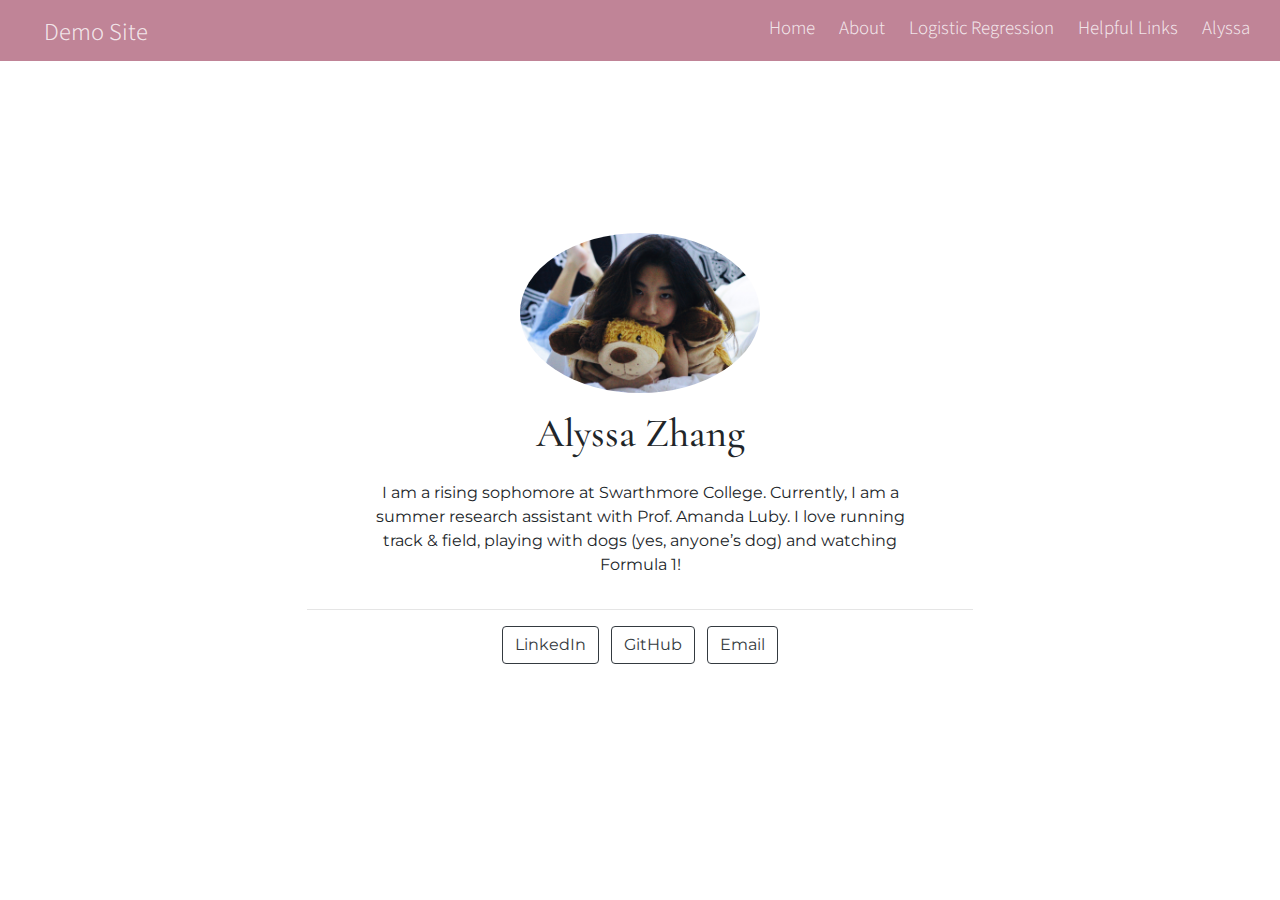
==== commit 08d3a628: "final changes before presentation" ====
--- a/docs/alyssa.html
+++ b/docs/alyssa.html
@@ -957,6 +957,7 @@
           <a href="index.html">Home</a>
           <a href="about.html">About</a>
           <a href="logistic.html">Logistic Regression</a>
+          <a href="links.html">Helpful Links</a>
           <a href="alyssa.html">Alyssa</a>
           <a href="javascript:void(0);" class="nav-toggle">&#9776;</a>
           </div>
